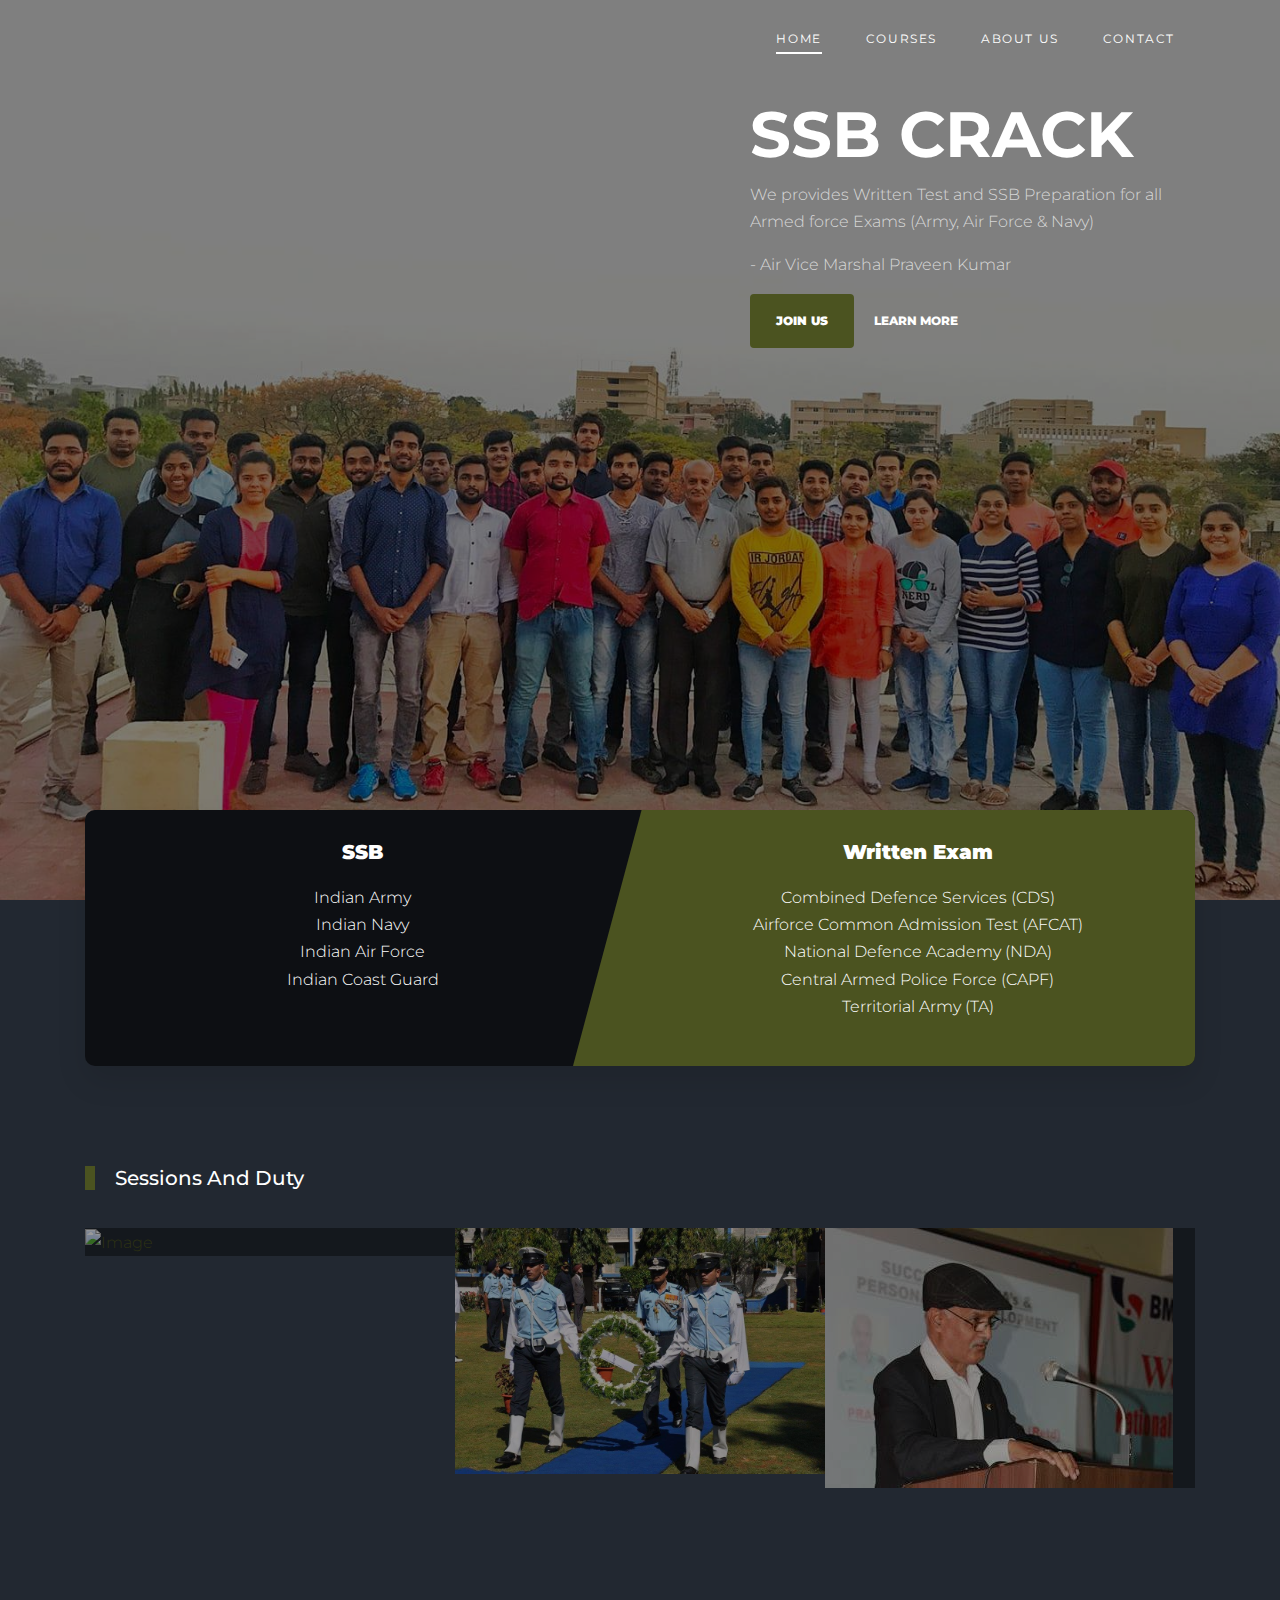
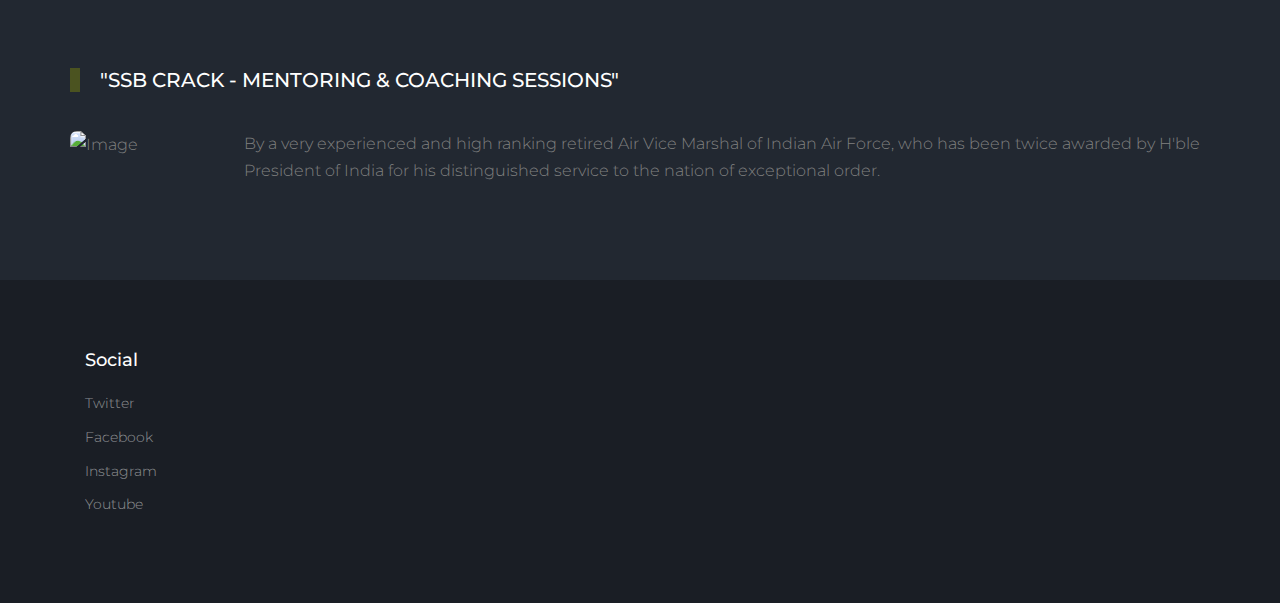
==== index.html @ dc9b51a3 "Initial Commit" ====
<!DOCTYPE html>
<html lang="en">

<head>
  <title>SSB Mantra</title>
  <meta charset="utf-8">
  <meta name="viewport" content="width=device-width, initial-scale=1, shrink-to-fit=no">


  <link href="https://fonts.googleapis.com/css2?family=Montserrat:wght@400;700&display=swap" rel="stylesheet">

  <link rel="stylesheet" href="fonts/icomoon/style.css">

  <link rel="stylesheet" href="css/bootstrap/bootstrap.css">
  <link rel="stylesheet" href="css/jquery-ui.css">
  <link rel="stylesheet" href="css/owl.carousel.min.css">
  <link rel="stylesheet" href="css/owl.theme.default.min.css">
  <link rel="stylesheet" href="css/owl.theme.default.min.css">

  <link rel="stylesheet" href="css/jquery.fancybox.min.css">

  <link rel="stylesheet" href="css/bootstrap-datepicker.css">

  <link rel="stylesheet" href="fonts/flaticon/font/flaticon.css">

  <link rel="stylesheet" href="css/aos.css">

  <link rel="stylesheet" href="css/style.css">



</head>

<body>

  <div class="site-wrap">

    <div class="site-mobile-menu site-navbar-target">
      <div class="site-mobile-menu-header">
        <div class="site-mobile-menu-close">
          <span class="icon-close2 js-menu-toggle"></span>
        </div>
      </div>
      <div class="site-mobile-menu-body"></div>
    </div>


    <header class="site-navbar py-4" role="banner">

      <div class="container">
        <div class="d-flex align-items-center">
          <div class="site-logo">
            <a href="index.html">
              <!-- <img src="images/logo.png" alt="Logo"> -->
            </a>
          </div>
          <div class="ml-auto">
            <nav class="site-navigation position-relative text-right" role="navigation">
              <ul class="site-menu main-menu js-clone-nav mr-auto d-none d-lg-block">
                <li class="active"><a href="index.html" class="nav-link">Home</a></li>
                
                <li><a href="courses.html" class="nav-link">Courses</a></li>
                <!-- <li><a href="facilities.html" class="nav-link">Facilties</a></li> -->
                <li><a href="about.html" class="nav-link">About Us</a></li>
                <li><a href="contact.html" class="nav-link">Contact</a></li>
              </ul>
            </nav>

            <a href="#" class="d-inline-block d-lg-none site-menu-toggle js-menu-toggle text-black float-right text-white"><span
                class="icon-menu h3 text-white"></span></a>
          </div>
        </div>
      </div>

    </header>

    <div class="hero overlay" style="background-image: url('images/bg_8.jpg');">
      <div class="container pt-5">
        <div class="row pt-5">
          <div class="col-lg-5 ml-auto">
            <h1 class="text-white">SSB CRACK</h1>
            <p>We provides Written Test and SSB Preparation for all Armed force Exams (Army, Air Force & Navy)</p>
            <p>- Air Vice Marshal Praveen Kumar</p>
            <!-- <div id="date-countdown"></div> -->
            <p>
              <a href="https://forms.gle/dEeyUmVusj7T8sc47" class="btn btn-primary py-3 px-4 mr-3" target="_blank">Join Us</a>
              <a href="#" class="more light">Learn More</a>
            </p>  
          </div>
        </div>
      </div>
    </div>

    
    
    <div class="container">
      

      <div class="row">
        <div class="col-lg-12">
          
          <div class="d-flex team-vs">
            <!-- <span class="score">4-1</span> -->
            <div class="team-1 w-100">
              <div class="team-details w-100 text-center">
                <!-- <img src="images/logo_1.png" alt="Image" class="img-fluid"> -->
                <h3> <span>SSB</span></h3>
                <ul class="list-unstyled">
                  <li>Indian Army</li>
                  <li>Indian Navy</li>
                  <li>Indian Air Force</li>
                  <li>Indian Coast Guard</li>
                </ul>
              </div>
            </div>
            <div class="team-2 w-100">
              <div class="team-details w-100 text-center">
                <!-- <img src="images/logo_2.png" alt="Image" class="img-fluid"> -->
                <h3>Written Exam <span></span></h3>
                <ul class="list-unstyled">
                  <li>Combined Defence Services (CDS)</li>
                  <li>Airforce Common Admission Test (AFCAT)</li>
                  <li>National Defence Academy (NDA)</li>
                  <li>Central Armed Police Force (CAPF)</li>
                  <li>Territorial Army (TA)</li>
                </ul>
              </div>
            </div>
          </div>
        </div>
      </div>
    </div>
  

    <div class="latest-news">
      <div class="container">
        <div class="row">
          <div class="col-12 title-section">
            <h2 class="heading">Sessions And Duty</h2>
          </div>
        </div>
        <div class="row no-gutters">
          <div class="col-md-4">
            <div class="post-entry">
              <a href="#">
                <img src="images/Img_1.jpg" alt="Image" class="img-fluid">
              </a>
              <div class="caption">
                <div class="caption-inner">
                  <!-- <h3 class="mb-3">Romolu to stay at Real Nadrid?</h3> -->
                  <div class="author d-flex align-items-center">
                    <!-- <div class="img mb-2 mr-3">
                      <img src="images/person_1.jpg" alt="">
                    </div> -->
                    <div class="text">
                      <!-- <h4>Acropolis Technical Campus</h4> -->
                      <!-- <span>May 19, 2020 &bullet; Sports</span> -->
                    </div>
                  </div>
                </div>
              </div> 
            </div>
          </div>
          <div class="col-md-4">
            <div class="post-entry">
              <a href="#">
                <img src="images/img_3.jpg" alt="Image" class="img-fluid">
              </a>
              <div class="caption">
                <div class="caption-inner">
                  <!-- <h3 class="mb-3">Kai Nets Double To Secure Comfortable Away Win</h3> -->
                  <div class="author d-flex align-items-center">
                    <!-- <div class="img mb-2 mr-3">
                      <img src="images/person_1.jpg" alt="">
                    </div> -->
                    <div class="text">
                      <!-- <h4>Mellissa Allison</h4> -->
                      <!-- <span>May 19, 2020 &bullet;s Sports</span> -->
                    </div>
                  </div>
                </div>
              </div> 
            </div>
          </div>
          <div class="col-md-4">
            <div class="post-entry">
              <a href="#">
                <img src="images/img_2.jpg" alt="Image" class="img-fluid">
              </a>
              <div class="caption">
                <div class="caption-inner">
                  <!-- <h3 class="mb-3">Dogba set for Juvendu return?</h3> -->
                  <div class="author d-flex align-items-center">
                    <!-- <div class="img mb-2 mr-3">
                      <img src="images/person_1.jpg" alt="">
                    </div> -->
                    <div class="text">
                      <!-- <h4>Mellissa Allison</h4> -->
                      <!-- <span>May 19, 2020 &bullet; Sports</span> -->
                    </div>
                  </div>
                </div>
              </div> 
            </div>
          </div>
        </div>

      </div>
    </div>
    
    <!-- <div class="site-section bg-dark">
      <div class="container">
        <div class="row">
          <div class="col-lg-6">
            <div class="widget-next-match">
              <div class="widget-title">
                <h3>Next Match</h3>
              </div>
              <div class="widget-body mb-3">
                <div class="widget-vs">
                  <div class="d-flex align-items-center justify-content-around justify-content-between w-100">
                    <div class="team-1 text-center">
                      <img src="images/logo_1.png" alt="Image">
                      <h3>Football League</h3>
                    </div>
                    <div>
                      <span class="vs"><span>VS</span></span>
                    </div>
                    <div class="team-2 text-center">
                      <img src="images/logo_2.png" alt="Image">
                      <h3>SSB</h3>
                    </div>
                  </div>
                </div>
              </div>

              <div class="text-center widget-vs-contents mb-4">
                <h4>World Cup League</h4>
                <p class="mb-5">
                  <span class="d-block">December 20th, 2020</span>
                  <span class="d-block">9:30 AM GMT+0</span>
                  <strong class="text-primary">New Euro Arena</strong>
                </p>

                <div id="date-countdown2" class="pb-1"></div>
              </div>
            </div>
          </div>
          <div class="col-lg-6">
            
            <div class="widget-next-match">
              <table class="table custom-table">
                <thead>
                  <tr>
                    <th>P</th>
                    <th>Team</th>
                    <th>W</th>
                    <th>D</th>
                    <th>L</th>
                    <th>PTS</th>
                  </tr>
                </thead>
                <tbody>
                  <tr>
                    <td>1</td>
                    <td><strong class="text-white">Football League</strong></td>
                    <td>22</td>
                    <td>3</td>
                    <td>2</td>
                    <td>140</td>
                  </tr>
                  <tr>
                    <td>2</td>
                    <td><strong class="text-white">SSB</strong></td>
                    <td>22</td>
                    <td>3</td>
                    <td>2</td>
                    <td>140</td>
                  </tr>
                  <tr>
                    <td>3</td>
                    <td><strong class="text-white">Juvendo</strong></td>
                    <td>22</td>
                    <td>3</td>
                    <td>2</td>
                    <td>140</td>
                  </tr>
                  <tr>
                    <td>4</td>
                    <td><strong class="text-white">French Football League</strong></td>
                    <td>22</td>
                    <td>3</td>
                    <td>2</td>
                    <td>140</td>
                  </tr>
                  <tr>
                    <td>5</td>
                    <td><strong class="text-white">Legia Abante</strong></td>
                    <td>22</td>
                    <td>3</td>
                    <td>2</td>
                    <td>140</td>
                  </tr>
                  <tr>
                    <td>6</td>
                    <td><strong class="text-white">Gliwice League</strong></td>
                    <td>22</td>
                    <td>3</td>
                    <td>2</td>
                    <td>140</td>
                  </tr>
                  <tr>
                    <td>7</td>
                    <td><strong class="text-white">Cornika</strong></td>
                    <td>22</td>
                    <td>3</td>
                    <td>2</td>
                    <td>140</td>
                  </tr>
                  <tr>
                    <td>8</td>
                    <td><strong class="text-white">Gravity Smash</strong></td>
                    <td>22</td>
                    <td>3</td>
                    <td>2</td>
                    <td>140</td>
                  </tr>
                </tbody>
              </table>
            </div>

          </div>
        </div>
      </div>
    </div>  -->

    <!-- <div class="site-section">
      <div class="container">
        <div class="row">
          <div class="col-6 title-section">
            <h2 class="heading">Videos</h2>
          </div>
          <div class="col-6 text-right">
            <div class="custom-nav">
            <a href="#" class="js-custom-prev-v2"><span class="icon-keyboard_arrow_left"></span></a>
            <span></span>
            <a href="#" class="js-custom-next-v2"><span class="icon-keyboard_arrow_right"></span></a>
            </div>
          </div>
        </div>


        <div class="owl-4-slider owl-carousel">
          <div class="item">
            <div class="video-media">
              <img src="images/Img_1.jpg" alt="Image" class="img-fluid">
              <a href="https://vimeo.com/139714818" class="d-flex play-button align-items-center" data-fancybox>
                <span class="icon mr-3">
                  <span class="icon-play"></span>
                </span>
                <div class="caption">
                  <h3 class="m-0">Dogba set for Juvendu return?</h3>
                </div>
              </a>
            </div>
          </div>
          <div class="item">
            <div class="video-media">
              <img src="images/img_2.jpg" alt="Image" class="img-fluid">
              <a href="https://vimeo.com/139714818" class="d-flex play-button align-items-center" data-fancybox>
                <span class="icon mr-3">
                  <span class="icon-play"></span>
                </span>
                <div class="caption">
                  <h3 class="m-0">Kai Nets Double To Secure Comfortable Away Win</h3>
                </div>
              </a>
            </div>
          </div>
          <div class="item">
            <div class="video-media">
              <img src="images/img_3.jpg" alt="Image" class="img-fluid">
              <a href="https://vimeo.com/139714818" class="d-flex play-button align-items-center" data-fancybox>
                <span class="icon mr-3">
                  <span class="icon-play"></span>
                </span>
                <div class="caption">
                  <h3 class="m-0">Romolu to stay at Real Nadrid?</h3>
                </div>
              </a>
            </div>
          </div>

          <div class="item">
            <div class="video-media">
              <img src="images/Img_1.jpg" alt="Image" class="img-fluid">
              <a href="https://vimeo.com/139714818" class="d-flex play-button align-items-center" data-fancybox>
                <span class="icon mr-3">
                  <span class="icon-play"></span>
                </span>
                <div class="caption">
                  <h3 class="m-0">Dogba set for Juvendu return?</h3>
                </div>
              </a>
            </div>
          </div>
          <div class="item">
            <div class="video-media">
              <img src="images/img_2.jpg" alt="Image" class="img-fluid">
              <a href="https://vimeo.com/139714818" class="d-flex play-button align-items-center" data-fancybox>
                <span class="icon mr-3">
                  <span class="icon-play"></span>
                </span>
                <div class="caption">
                  <h3 class="m-0">Kai Nets Double To Secure Comfortable Away Win</h3>
                </div>
              </a>
            </div>
          </div>
          <div class="item">
            <div class="video-media">
              <img src="images/img_3.jpg" alt="Image" class="img-fluid">
              <a href="https://vimeo.com/139714818" class="d-flex play-button align-items-center" data-fancybox>
                <span class="icon mr-3">
                  <span class="icon-play"></span>
                </span>
                <div class="caption">
                  <h3 class="m-0">Romolu to stay at Real Nadrid?</h3>
                </div>
              </a>
            </div>
          </div>

        </div>

      </div>
    </div> -->

    <div class="container site-section">
      <div class="row">
        <div class="col-12 title-section">
          <h2 class="heading">"SSB CRACK - MENTORING & COACHING SESSIONS"</h2>
        </div>
      </div>
      <div class="row">
        <div class="col-lg-12">
          <div class="custom-media d-flex">
            <div class="img mr-4">
              <img src="images/Img_1.jpg" alt="Image" class="img-fluid">
            </div>
            <div class="text">
              <!-- <span class="meta">May 20, 2020</span> -->
              <!-- <h3 class="mb-4"><a href="#"></a></h3> -->
              <p>By a very experienced and high ranking retired Air Vice Marshal of Indian Air Force, who has been twice awarded by H'ble President of India for his distinguished service to the nation of exceptional order.</p>
              <!-- <p><a href="#">Read more</a></p> -->
            </div>
          </div>
        </div>
        <!-- <div class="col-lg-6">
          <div class="custom-media d-flex">
            <div class="img mr-4">
              <img src="images/img_3.jpg" alt="Image" class="img-fluid">
            </div>
            <div class="text">
              <span class="meta">May 20, 2020</span>
              <h3 class="mb-4"><a href="#">Romolu to stay at Real Nadrid?</a></h3>
              <p>Lorem ipsum dolor sit amet, consectetur adipisicing elit. Possimus deserunt saepe tempora dolorem.</p>
              <p><a href="#">Read more</a></p>
            </div>
          </div>
        </div> -->
      </div>
    </div>



    <footer class="footer-section">
      <div class="container">
        <div class="row">
          <!-- <div class="col-lg-3">
            <div class="widget mb-3">
              <h3>News</h3>
              <ul class="list-unstyled links">
                <li><a href="#">All</a></li>
                <li><a href="#">Club News</a></li>
                <li><a href="#">Media Center</a></li>
                <li><a href="#">Video</a></li>
                <li><a href="#">RSS</a></li>
              </ul>
            </div>
          </div>
          <div class="col-lg-3">
            <div class="widget mb-3">
              <h3>Tickets</h3>
              <ul class="list-unstyled links">
                <li><a href="#">Online Ticket</a></li>
                <li><a href="#">Payment and Prices</a></li>
                <li><a href="#">Contact &amp; Booking</a></li>
                <li><a href="#">Tickets</a></li>
                <li><a href="#">Coupon</a></li>
              </ul>
            </div>
          </div> -->
          <!-- <div class="col-lg-6">
            <div class="widget mb-3">
              <h3>Courses</h3>
              <ul class="list-unstyled links">
                <li><a href="#">Standings</a></li>
                <li><a href="#">World Cup</a></li>
                <li><a href="#">La Lega</a></li>
                <li><a href="#">Hyper Cup</a></li>
                <li><a href="#">World League</a></li>
              </ul>
            </div>
          </div> -->

          <div class="col-lg-6">
            <div class="widget mb-3">
              <h3>Social</h3>
              <ul class="list-unstyled links">
                <li><a href="#">Twitter</a></li>
                <li><a href="https://www.facebook.com/profile.php?id=100007661263158" target='_blank'>Facebook</a></li>
                <li><a href="https://www.instagram.com/ssbcrack_pk/" target='_blank'>Instagram</a></li>
                <li><a href="#">Youtube</a></li>
              </ul>
            </div>
          </div>

        </div>

        <div class="row text-center">
          <!-- <div class="col-md-12">
            <div class=" pt-5">
              <p>
                Link back to Colorlib can't be removed. Template is licensed under CC BY 3.0.
                Copyright &copy;
                <script>
                  document.write(new Date().getFullYear());
                </script> All rights reserved | This template is made with <i class="icon-heart"
                  aria-hidden="true"></i> by <a href="https://colorlib.com" target="_blank">Colorlib</a>
                Link back to Colorlib can't be removed. Template is licensed under CC BY 3.0.
              </p>
            </div>
          </div> -->

        </div>
      </div>
    </footer>



  </div>
  <!-- .site-wrap -->

  <script src="js/jquery-3.3.1.min.js"></script>
  <script src="js/jquery-migrate-3.0.1.min.js"></script>
  <script src="js/jquery-ui.js"></script>
  <script src="js/popper.min.js"></script>
  <script src="js/bootstrap.min.js"></script>
  <script src="js/owl.carousel.min.js"></script>
  <script src="js/jquery.stellar.min.js"></script>
  <script src="js/jquery.countdown.min.js"></script>
  <script src="js/bootstrap-datepicker.min.js"></script>
  <script src="js/jquery.easing.1.3.js"></script>
  <script src="js/aos.js"></script>
  <script src="js/jquery.fancybox.min.js"></script>
  <script src="js/jquery.sticky.js"></script>
  <script src="js/jquery.mb.YTPlayer.min.js"></script>


  <script src="js/main.js"></script>

</body>

</html>
---- fonts/icomoon/style.css ----
@font-face {
  font-family: 'icomoon';
  src:  url('fonts/icomoon.eot?10si43');
  src:  url('fonts/icomoon.eot?10si43#iefix') format('embedded-opentype'),
    url('fonts/icomoon.ttf?10si43') format('truetype'),
    url('fonts/icomoon.woff?10si43') format('woff'),
    url('fonts/icomoon.svg?10si43#icomoon') format('svg');
  font-weight: normal;
  font-style: normal;
}

[class^="icon-"], [class*=" icon-"] {
  /* use !important to prevent issues with browser extensions that change fonts */
  font-family: 'icomoon' !important;
  speak: none;
  font-style: normal;
  font-weight: normal;
  font-variant: normal;
  text-transform: none;
  line-height: 1;

  /* Better Font Rendering =========== */
  -webkit-font-smoothing: antialiased;
  -moz-osx-font-smoothing: grayscale;
}

.icon-asterisk:before {
  content: "\f069";
}
.icon-plus:before {
  content: "\f067";
}
.icon-question:before {
  content: "\f128";
}
.icon-minus:before {
  content: "\f068";
}
.icon-glass:before {
  content: "\f000";
}
.icon-music:before {
  content: "\f001";
}
.icon-search:before {
  content: "\f002";
}
.icon-envelope-o:before {
  content: "\f003";
}
.icon-heart:before {
  content: "\f004";
}
.icon-star:before {
  content: "\f005";
}
.icon-star-o:before {
  content: "\f006";
}
.icon-user:before {
  content: "\f007";
}
.icon-film:before {
  content: "\f008";
}
.icon-th-large:before {
  content: "\f009";
}
.icon-th:before {
  content: "\f00a";
}
.icon-th-list:before {
  content: "\f00b";
}
.icon-check:before {
  content: "\f00c";
}
.icon-close:before {
  content: "\f00d";
}
.icon-remove:before {
  content: "\f00d";
}
.icon-times:before {
  content: "\f00d";
}
.icon-search-plus:before {
  content: "\f00e";
}
.icon-search-minus:before {
  content: "\f010";
}
.icon-power-off:before {
  content: "\f011";
}
.icon-signal:before {
  content: "\f012";
}
.icon-cog:before {
  content: "\f013";
}
.icon-gear:before {
  content: "\f013";
}
.icon-trash-o:before {
  content: "\f014";
}
.icon-home:before {
  content: "\f015";
}
.icon-file-o:before {
  content: "\f016";
}
.icon-clock-o:before {
  content: "\f017";
}
.icon-road:before {
  content: "\f018";
}
.icon-download:before {
  content: "\f019";
}
.icon-arrow-circle-o-down:before {
  content: "\f01a";
}
.icon-arrow-circle-o-up:before {
  content: "\f01b";
}
.icon-inbox:before {
  content: "\f01c";
}
.icon-play-circle-o:before {
  content: "\f01d";
}
.icon-repeat:before {
  content: "\f01e";
}
.icon-rotate-right:before {
  content: "\f01e";
}
.icon-refresh:before {
  content: "\f021";
}
.icon-list-alt:before {
  content: "\f022";
}
.icon-lock:before {
  content: "\f023";
}
.icon-flag:before {
  content: "\f024";
}
.icon-headphones:before {
  content: "\f025";
}
.icon-volume-off:before {
  content: "\f026";
}
.icon-volume-down:before {
  content: "\f027";
}
.icon-volume-up:before {
  content: "\f028";
}
.icon-qrcode:before {
  content: "\f029";
}
.icon-barcode:before {
  content: "\f02a";
}
.icon-tag:before {
  content: "\f02b";
}
.icon-tags:before {
  content: "\f02c";
}
.icon-book:before {
  content: "\f02d";
}
.icon-bookmark:before {
  content: "\f02e";
}
.icon-print:before {
  content: "\f02f";
}
.icon-camera:before {
  content: "\f030";
}
.icon-font:before {
  content: "\f031";
}
.icon-bold:before {
  content: "\f032";
}
.icon-italic:before {
  content: "\f033";
}
.icon-text-height:before {
  content: "\f034";
}
.icon-text-width:before {
  content: "\f035";
}
.icon-align-left:before {
  content: "\f036";
}
.icon-align-center:before {
  content: "\f037";
}
.icon-align-right:before {
  content: "\f038";
}
.icon-align-justify:before {
  content: "\f039";
}
.icon-list:before {
  content: "\f03a";
}
.icon-dedent:before {
  content: "\f03b";
}
.icon-outdent:before {
  content: "\f03b";
}
.icon-indent:before {
  content: "\f03c";
}
.icon-video-camera:before {
  content: "\f03d";
}
.icon-image:before {
  content: "\f03e";
}
.icon-photo:before {
  content: "\f03e";
}
.icon-picture-o:before {
  content: "\f03e";
}
.icon-pencil:before {
  content: "\f040";
}
.icon-map-marker:before {
  content: "\f041";
}
.icon-adjust:before {
  content: "\f042";
}
.icon-tint:before {
  content: "\f043";
}
.icon-edit:before {
  content: "\f044";
}
.icon-pencil-square-o:before {
  content: "\f044";
}
.icon-share-square-o:before {
  content: "\f045";
}
.icon-check-square-o:before {
  content: "\f046";
}
.icon-arrows:before {
  content: "\f047";
}
.icon-step-backward:before {
  content: "\f048";
}
.icon-fast-backward:before {
  content: "\f049";
}
.icon-backward:before {
  content: "\f04a";
}
.icon-play:before {
  content: "\f04b";
}
.icon-pause:before {
  content: "\f04c";
}
.icon-stop:before {
  content: "\f04d";
}
.icon-forward:before {
  content: "\f04e";
}
.icon-fast-forward:before {
  content: "\f050";
}
.icon-step-forward:before {
  content: "\f051";
}
.icon-eject:before {
  content: "\f052";
}
.icon-chevron-left:before {
  content: "\f053";
}
.icon-chevron-right:before {
  content: "\f054";
}
.icon-plus-circle:before {
  content: "\f055";
}
.icon-minus-circle:before {
  content: "\f056";
}
.icon-times-circle:before {
  content: "\f057";
}
.icon-check-circle:before {
  content: "\f058";
}
.icon-question-circle:before {
  content: "\f059";
}
.icon-info-circle:before {
  content: "\f05a";
}
.icon-crosshairs:before {
  content: "\f05b";
}
.icon-times-circle-o:before {
  content: "\f05c";
}
.icon-check-circle-o:before {
  content: "\f05d";
}
.icon-ban:before {
  content: "\f05e";
}
.icon-arrow-left:before {
  content: "\f060";
}
.icon-arrow-right:before {
  content: "\f061";
}
.icon-arrow-up:before {
  content: "\f062";
}
.icon-arrow-down:before {
  content: "\f063";
}
.icon-mail-forward:before {
  content: "\f064";
}
.icon-share:before {
  content: "\f064";
}
.icon-expand:before {
  content: "\f065";
}
.icon-compress:before {
  content: "\f066";
}
.icon-exclamation-circle:before {
  content: "\f06a";
}
.icon-gift:before {
  content: "\f06b";
}
.icon-leaf:before {
  content: "\f06c";
}
.icon-fire:before {
  content: "\f06d";
}
.icon-eye:before {
  content: "\f06e";
}
.icon-eye-slash:before {
  content: "\f070";
}
.icon-exclamation-triangle:before {
  content: "\f071";
}
.icon-warning:before {
  content: "\f071";
}
.icon-plane:before {
  content: "\f072";
}
.icon-calendar:before {
  content: "\f073";
}
.icon-random:before {
  content: "\f074";
}
.icon-comment:before {
  content: "\f075";
}
.icon-magnet:before {
  content: "\f076";
}
.icon-chevron-up:before {
  content: "\f077";
}
.icon-chevron-down:before {
  content: "\f078";
}
.icon-retweet:before {
  content: "\f079";
}
.icon-shopping-cart:before {
  content: "\f07a";
}
.icon-folder:before {
  content: "\f07b";
}
.icon-folder-open:before {
  content: "\f07c";
}
.icon-arrows-v:before {
  content: "\f07d";
}
.icon-arrows-h:before {
  content: "\f07e";
}
.icon-bar-chart:before {
  content: "\f080";
}
.icon-bar-chart-o:before {
  content: "\f080";
}
.icon-twitter-square:before {
  content: "\f081";
}
.icon-facebook-square:before {
  content: "\f082";
}
.icon-camera-retro:before {
  content: "\f083";
}
.icon-key:before {
  content: "\f084";
}
.icon-cogs:before {
  content: "\f085";
}
.icon-gears:before {
  content: "\f085";
}
.icon-comments:before {
  content: "\f086";
}
.icon-thumbs-o-up:before {
  content: "\f087";
}
.icon-thumbs-o-down:before {
  content: "\f088";
}
.icon-star-half:before {
  content: "\f089";
}
.icon-heart-o:before {
  content: "\f08a";
}
.icon-sign-out:before {
  content: "\f08b";
}
.icon-linkedin-square:before {
  content: "\f08c";
}
.icon-thumb-tack:before {
  content: "\f08d";
}
.icon-external-link:before {
  content: "\f08e";
}
.icon-sign-in:before {
  content: "\f090";
}
.icon-trophy:before {
  content: "\f091";
}
.icon-github-square:before {
  content: "\f092";
}
.icon-upload:before {
  content: "\f093";
}
.icon-lemon-o:before {
  content: "\f094";
}
.icon-phone:before {
  content: "\f095";
}
.icon-square-o:before {
  content: "\f096";
}
.icon-bookmark-o:before {
  content: "\f097";
}
.icon-phone-square:before {
  content: "\f098";
}
.icon-twitter:before {
  content: "\f099";
}
.icon-facebook:before {
  content: "\f09a";
}
.icon-facebook-f:before {
  content: "\f09a";
}
.icon-github:before {
  content: "\f09b";
}
.icon-unlock:before {
  content: "\f09c";
}
.icon-credit-card:before {
  content: "\f09d";
}
.icon-feed:before {
  content: "\f09e";
}
.icon-rss:before {
  content: "\f09e";
}
.icon-hdd-o:before {
  content: "\f0a0";
}
.icon-bullhorn:before {
  content: "\f0a1";
}
.icon-bell-o:before {
  content: "\f0a2";
}
.icon-certificate:before {
  content: "\f0a3";
}
.icon-hand-o-right:before {
  content: "\f0a4";
}
.icon-hand-o-left:before {
  content: "\f0a5";
}
.icon-hand-o-up:before {
  content: "\f0a6";
}
.icon-hand-o-down:before {
  content: "\f0a7";
}
.icon-arrow-circle-left:before {
  content: "\f0a8";
}
.icon-arrow-circle-right:before {
  content: "\f0a9";
}
.icon-arrow-circle-up:before {
  content: "\f0aa";
}
.icon-arrow-circle-down:before {
  content: "\f0ab";
}
.icon-globe:before {
  content: "\f0ac";
}
.icon-wrench:before {
  content: "\f0ad";
}
.icon-tasks:before {
  content: "\f0ae";
}
.icon-filter:before {
  content: "\f0b0";
}
.icon-briefcase:before {
  content: "\f0b1";
}
.icon-arrows-alt:before {
  content: "\f0b2";
}
.icon-group:before {
  content: "\f0c0";
}
.icon-users:before {
  content: "\f0c0";
}
.icon-chain:before {
  content: "\f0c1";
}
.icon-link:before {
  content: "\f0c1";
}
.icon-cloud:before {
  content: "\f0c2";
}
.icon-flask:before {
  content: "\f0c3";
}
.icon-cut:before {
  content: "\f0c4";
}
.icon-scissors:before {
  content: "\f0c4";
}
.icon-copy:before {
  content: "\f0c5";
}
.icon-files-o:before {
  content: "\f0c5";
}
.icon-paperclip:before {
  content: "\f0c6";
}
.icon-floppy-o:before {
  content: "\f0c7";
}
.icon-save:before {
  content: "\f0c7";
}
.icon-square:before {
  content: "\f0c8";
}
.icon-bars:before {
  content: "\f0c9";
}
.icon-navicon:before {
  content: "\f0c9";
}
.icon-reorder:before {
  content: "\f0c9";
}
.icon-list-ul:before {
  content: "\f0ca";
}
.icon-list-ol:before {
  content: "\f0cb";
}
.icon-strikethrough:before {
  content: "\f0cc";
}
.icon-underline:before {
  content: "\f0cd";
}
.icon-table:before {
  content: "\f0ce";
}
.icon-magic:before {
  content: "\f0d0";
}
.icon-truck:before {
  content: "\f0d1";
}
.icon-pinterest:before {
  content: "\f0d2";
}
.icon-pinterest-square:before {
  content: "\f0d3";
}
.icon-google-plus-square:before {
  content: "\f0d4";
}
.icon-google-plus:before {
  content: "\f0d5";
}
.icon-money:before {
  content: "\f0d6";
}
.icon-caret-down:before {
  content: "\f0d7";
}
.icon-caret-up:before {
  content: "\f0d8";
}
.icon-caret-left:before {
  content: "\f0d9";
}
.icon-caret-right:before {
  content: "\f0da";
}
.icon-columns:before {
  content: "\f0db";
}
.icon-sort:before {
  content: "\f0dc";
}
.icon-unsorted:before {
  content: "\f0dc";
}
.icon-sort-desc:before {
  content: "\f0dd";
}
.icon-sort-down:before {
  content: "\f0dd";
}
.icon-sort-asc:before {
  content: "\f0de";
}
.icon-sort-up:before {
  content: "\f0de";
}
.icon-envelope:before {
  content: "\f0e0";
}
.icon-linkedin:before {
  content: "\f0e1";
}
.icon-rotate-left:before {
  content: "\f0e2";
}
.icon-undo:before {
  content: "\f0e2";
}
.icon-gavel:before {
  content: "\f0e3";
}
.icon-legal:before {
  content: "\f0e3";
}
.icon-dashboard:before {
  content: "\f0e4";
}
.icon-tachometer:before {
  content: "\f0e4";
}
.icon-comment-o:before {
  content: "\f0e5";
}
.icon-comments-o:before {
  content: "\f0e6";
}
.icon-bolt:before {
  content: "\f0e7";
}
.icon-flash:before {
  content: "\f0e7";
}
.icon-sitemap:before {
  content: "\f0e8";
}
.icon-umbrella:before {
  content: "\f0e9";
}
.icon-clipboard:before {
  content: "\f0ea";
}
.icon-paste:before {
  content: "\f0ea";
}
.icon-lightbulb-o:before {
  content: "\f0eb";
}
.icon-exchange:before {
  content: "\f0ec";
}
.icon-cloud-download:before {
  content: "\f0ed";
}
.icon-cloud-upload:before {
  content: "\f0ee";
}
.icon-user-md:before {
  content: "\f0f0";
}
.icon-stethoscope:before {
  content: "\f0f1";
}
.icon-suitcase:before {
  content: "\f0f2";
}
.icon-bell:before {
  content: "\f0f3";
}
.icon-coffee:before {
  content: "\f0f4";
}
.icon-cutlery:before {
  content: "\f0f5";
}
.icon-file-text-o:before {
  content: "\f0f6";
}
.icon-building-o:before {
  content: "\f0f7";
}
.icon-hospital-o:before {
  content: "\f0f8";
}
.icon-ambulance:before {
  content: "\f0f9";
}
.icon-medkit:before {
  content: "\f0fa";
}
.icon-fighter-jet:before {
  content: "\f0fb";
}
.icon-beer:before {
  content: "\f0fc";
}
.icon-h-square:before {
  content: "\f0fd";
}
.icon-plus-square:before {
  content: "\f0fe";
}
.icon-angle-double-left:before {
  content: "\f100";
}
.icon-angle-double-right:before {
  content: "\f101";
}
.icon-angle-double-up:before {
  content: "\f102";
}
.icon-angle-double-down:before {
  content: "\f103";
}
.icon-angle-left:before {
  content: "\f104";
}
.icon-angle-right:before {
  content: "\f105";
}
.icon-angle-up:before {
  content: "\f106";
}
.icon-angle-down:before {
  content: "\f107";
}
.icon-desktop:before {
  content: "\f108";
}
.icon-laptop:before {
  content: "\f109";
}
.icon-tablet:before {
  content: "\f10a";
}
.icon-mobile:before {
  content: "\f10b";
}
.icon-mobile-phone:before {
  content: "\f10b";
}
.icon-circle-o:before {
  content: "\f10c";
}
.icon-quote-left:before {
  content: "\f10d";
}
.icon-quote-right:before {
  content: "\f10e";
}
.icon-spinner:before {
  content: "\f110";
}
.icon-circle:before {
  content: "\f111";
}
.icon-mail-reply:before {
  content: "\f112";
}
.icon-reply:before {
  content: "\f112";
}
.icon-github-alt:before {
  content: "\f113";
}
.icon-folder-o:before {
  content: "\f114";
}
.icon-folder-open-o:before {
  content: "\f115";
}
.icon-smile-o:before {
  content: "\f118";
}
.icon-frown-o:before {
  content: "\f119";
}
.icon-meh-o:before {
  content: "\f11a";
}
.icon-gamepad:before {
  content: "\f11b";
}
.icon-keyboard-o:before {
  content: "\f11c";
}
.icon-flag-o:before {
  content: "\f11d";
}
.icon-flag-checkered:before {
  content: "\f11e";
}
.icon-terminal:before {
  content: "\f120";
}
.icon-code:before {
  content: "\f121";
}
.icon-mail-reply-all:before {
  content: "\f122";
}
.icon-reply-all:before {
  content: "\f122";
}
.icon-star-half-empty:before {
  content: "\f123";
}
.icon-star-half-full:before {
  content: "\f123";
}
.icon-star-half-o:before {
  content: "\f123";
}
.icon-location-arrow:before {
  content: "\f124";
}
.icon-crop:before {
  content: "\f125";
}
.icon-code-fork:before {
  content: "\f126";
}
.icon-chain-broken:before {
  content: "\f127";
}
.icon-unlink:before {
  content: "\f127";
}
.icon-info:before {
  content: "\f129";
}
.icon-exclamation:before {
  content: "\f12a";
}
.icon-superscript:before {
  content: "\f12b";
}
.icon-subscript:before {
  content: "\f12c";
}
.icon-eraser:before {
  content: "\f12d";
}
.icon-puzzle-piece:before {
  content: "\f12e";
}
.icon-microphone:before {
  content: "\f130";
}
.icon-microphone-slash:before {
  content: "\f131";
}
.icon-shield:before {
  content: "\f132";
}
.icon-calendar-o:before {
  content: "\f133";
}
.icon-fire-extinguisher:before {
  content: "\f134";
}
.icon-rocket:before {
  content: "\f135";
}
.icon-maxcdn:before {
  content: "\f136";
}
.icon-chevron-circle-left:before {
  content: "\f137";
}
.icon-chevron-circle-right:before {
  content: "\f138";
}
.icon-chevron-circle-up:before {
  content: "\f139";
}
.icon-chevron-circle-down:before {
  content: "\f13a";
}
.icon-html5:before {
  content: "\f13b";
}
.icon-css3:before {
  content: "\f13c";
}
.icon-anchor:before {
  content: "\f13d";
}
.icon-unlock-alt:before {
  content: "\f13e";
}
.icon-bullseye:before {
  content: "\f140";
}
.icon-ellipsis-h:before {
  content: "\f141";
}
.icon-ellipsis-v:before {
  content: "\f142";
}
.icon-rss-square:before {
  content: "\f143";
}
.icon-play-circle:before {
  content: "\f144";
}
.icon-ticket:before {
  content: "\f145";
}
.icon-minus-square:before {
  content: "\f146";
}
.icon-minus-square-o:before {
  content: "\f147";
}
.icon-level-up:before {
  content: "\f148";
}
.icon-level-down:before {
  content: "\f149";
}
.icon-check-square:before {
  content: "\f14a";
}
.icon-pencil-square:before {
  content: "\f14b";
}
.icon-external-link-square:before {
  content: "\f14c";
}
.icon-share-square:before {
  content: "\f14d";
}
.icon-compass:before {
  content: "\f14e";
}
.icon-caret-square-o-down:before {
  content: "\f150";
}
.icon-toggle-down:before {
  content: "\f150";
}
.icon-caret-square-o-up:before {
  content: "\f151";
}
.icon-toggle-up:before {
  content: "\f151";
}
.icon-caret-square-o-right:before {
  content: "\f152";
}
.icon-toggle-right:before {
  content: "\f152";
}
.icon-eur:before {
  content: "\f153";
}
.icon-euro:before {
  content: "\f153";
}
.icon-gbp:before {
  content: "\f154";
}
.icon-dollar:before {
  content: "\f155";
}
.icon-usd:before {
  content: "\f155";
}
.icon-inr:before {
  content: "\f156";
}
.icon-rupee:before {
  content: "\f156";
}
.icon-cny:before {
  content: "\f157";
}
.icon-jpy:before {
  content: "\f157";
}
.icon-rmb:before {
  content: "\f157";
}
.icon-yen:before {
  content: "\f157";
}
.icon-rouble:before {
  content: "\f158";
}
.icon-rub:before {
  content: "\f158";
}
.icon-ruble:before {
  content: "\f158";
}
.icon-krw:before {
  content: "\f159";
}
.icon-won:before {
  content: "\f159";
}
.icon-bitcoin:before {
  content: "\f15a";
}
.icon-btc:before {
  content: "\f15a";
}
.icon-file:before {
  content: "\f15b";
}
.icon-file-text:before {
  content: "\f15c";
}
.icon-sort-alpha-asc:before {
  content: "\f15d";
}
.icon-sort-alpha-desc:before {
  content: "\f15e";
}
.icon-sort-amount-asc:before {
  content: "\f160";
}
.icon-sort-amount-desc:before {
  content: "\f161";
}
.icon-sort-numeric-asc:before {
  content: "\f162";
}
.icon-sort-numeric-desc:before {
  content: "\f163";
}
.icon-thumbs-up:before {
  content: "\f164";
}
.icon-thumbs-down:before {
  content: "\f165";
}
.icon-youtube-square:before {
  content: "\f166";
}
.icon-youtube:before {
  content: "\f167";
}
.icon-xing:before {
  content: "\f168";
}
.icon-xing-square:before {
  content: "\f169";
}
.icon-youtube-play:before {
  content: "\f16a";
}
.icon-dropbox:before {
  content: "\f16b";
}
.icon-stack-overflow:before {
  content: "\f16c";
}
.icon-instagram:before {
  content: "\f16d";
}
.icon-flickr:before {
  content: "\f16e";
}
.icon-adn:before {
  content: "\f170";
}
.icon-bitbucket:before {
  content: "\f171";
}
.icon-bitbucket-square:before {
  content: "\f172";
}
.icon-tumblr:before {
  content: "\f173";
}
.icon-tumblr-square:before {
  content: "\f174";
}
.icon-long-arrow-down:before {
  content: "\f175";
}
.icon-long-arrow-up:before {
  content: "\f176";
}
.icon-long-arrow-left:before {
  content: "\f177";
}
.icon-long-arrow-right:before {
  content: "\f178";
}
.icon-apple:before {
  content: "\f179";
}
.icon-windows:before {
  content: "\f17a";
}
.icon-android:before {
  content: "\f17b";
}
.icon-linux:before {
  content: "\f17c";
}
.icon-dribbble:before {
  content: "\f17d";
}
.icon-skype:before {
  content: "\f17e";
}
.icon-foursquare:before {
  content: "\f180";
}
.icon-trello:before {
  content: "\f181";
}
.icon-female:before {
  content: "\f182";
}
.icon-male:before {
  content: "\f183";
}
.icon-gittip:before {
  content: "\f184";
}
.icon-gratipay:before {
  content: "\f184";
}
.icon-sun-o:before {
  content: "\f185";
}
.icon-moon-o:before {
  content: "\f186";
}
.icon-archive:before {
  content: "\f187";
}
.icon-bug:before {
  content: "\f188";
}
.icon-vk:before {
  content: "\f189";
}
.icon-weibo:before {
  content: "\f18a";
}
.icon-renren:before {
  content: "\f18b";
}
.icon-pagelines:before {
  content: "\f18c";
}
.icon-stack-exchange:before {
  content: "\f18d";
}
.icon-arrow-circle-o-right:before {
  content: "\f18e";
}
.icon-arrow-circle-o-left:before {
  content: "\f190";
}
.icon-caret-square-o-left:before {
  content: "\f191";
}
.icon-toggle-left:before {
  content: "\f191";
}
.icon-dot-circle-o:before {
  content: "\f192";
}
.icon-wheelchair:before {
  content: "\f193";
}
.icon-vimeo-square:before {
  content: "\f194";
}
.icon-try:before {
  content: "\f195";
}
.icon-turkish-lira:before {
  content: "\f195";
}
.icon-plus-square-o:before {
  content: "\f196";
}
.icon-space-shuttle:before {
  content: "\f197";
}
.icon-slack:before {
  content: "\f198";
}
.icon-envelope-square:before {
  content: "\f199";
}
.icon-wordpress:before {
  content: "\f19a";
}
.icon-openid:before {
  content: "\f19b";
}
.icon-bank:before {
  content: "\f19c";
}
.icon-institution:before {
  content: "\f19c";
}
.icon-university:before {
  content: "\f19c";
}
.icon-graduation-cap:before {
  content: "\f19d";
}
.icon-mortar-board:before {
  content: "\f19d";
}
.icon-yahoo:before {
  content: "\f19e";
}
.icon-google:before {
  content: "\f1a0";
}
.icon-reddit:before {
  content: "\f1a1";
}
.icon-reddit-square:before {
  content: "\f1a2";
}
.icon-stumbleupon-circle:before {
  content: "\f1a3";
}
.icon-stumbleupon:before {
  content: "\f1a4";
}
.icon-delicious:before {
  content: "\f1a5";
}
.icon-digg:before {
  content: "\f1a6";
}
.icon-pied-piper-pp:before {
  content: "\f1a7";
}
.icon-pied-piper-alt:before {
  content: "\f1a8";
}
.icon-drupal:before {
  content: "\f1a9";
}
.icon-joomla:before {
  content: "\f1aa";
}
.icon-language:before {
  content: "\f1ab";
}
.icon-fax:before {
  content: "\f1ac";
}
.icon-building:before {
  content: "\f1ad";
}
.icon-child:before {
  content: "\f1ae";
}
.icon-paw:before {
  content: "\f1b0";
}
.icon-spoon:before {
  content: "\f1b1";
}
.icon-cube:before {
  content: "\f1b2";
}
.icon-cubes:before {
  content: "\f1b3";
}
.icon-behance:before {
  content: "\f1b4";
}
.icon-behance-square:before {
  content: "\f1b5";
}
.icon-steam:before {
  content: "\f1b6";
}
.icon-steam-square:before {
  content: "\f1b7";
}
.icon-recycle:before {
  content: "\f1b8";
}
.icon-automobile:before {
  content: "\f1b9";
}
.icon-car:before {
  content: "\f1b9";
}
.icon-cab:before {
  content: "\f1ba";
}
.icon-taxi:before {
  content: "\f1ba";
}
.icon-tree:before {
  content: "\f1bb";
}
.icon-spotify:before {
  content: "\f1bc";
}
.icon-deviantart:before {
  content: "\f1bd";
}
.icon-soundcloud:before {
  content: "\f1be";
}
.icon-database:before {
  content: "\f1c0";
}
.icon-file-pdf-o:before {
  content: "\f1c1";
}
.icon-file-word-o:before {
  content: "\f1c2";
}
.icon-file-excel-o:before {
  content: "\f1c3";
}
.icon-file-powerpoint-o:before {
  content: "\f1c4";
}
.icon-file-image-o:before {
  content: "\f1c5";
}
.icon-file-photo-o:before {
  content: "\f1c5";
}
.icon-file-picture-o:before {
  content: "\f1c5";
}
.icon-file-archive-o:before {
  content: "\f1c6";
}
.icon-file-zip-o:before {
  content: "\f1c6";
}
.icon-file-audio-o:before {
  content: "\f1c7";
}
.icon-file-sound-o:before {
  content: "\f1c7";
}
.icon-file-movie-o:before {
  content: "\f1c8";
}
.icon-file-video-o:before {
  content: "\f1c8";
}
.icon-file-code-o:before {
  content: "\f1c9";
}
.icon-vine:before {
  content: "\f1ca";
}
.icon-codepen:before {
  content: "\f1cb";
}
.icon-jsfiddle:before {
  content: "\f1cc";
}
.icon-life-bouy:before {
  content: "\f1cd";
}
.icon-life-buoy:before {
  content: "\f1cd";
}
.icon-life-ring:before {
  content: "\f1cd";
}
.icon-life-saver:before {
  content: "\f1cd";
}
.icon-support:before {
  content: "\f1cd";
}
.icon-circle-o-notch:before {
  content: "\f1ce";
}
.icon-ra:before {
  content: "\f1d0";
}
.icon-rebel:before {
  content: "\f1d0";
}
.icon-resistance:before {
  content: "\f1d0";
}
.icon-empire:before {
  content: "\f1d1";
}
.icon-ge:before {
  content: "\f1d1";
}
.icon-git-square:before {
  content: "\f1d2";
}
.icon-git:before {
  content: "\f1d3";
}
.icon-hacker-news:before {
  content: "\f1d4";
}
.icon-y-combinator-square:before {
  content: "\f1d4";
}
.icon-yc-square:before {
  content: "\f1d4";
}
.icon-tencent-weibo:before {
  content: "\f1d5";
}
.icon-qq:before {
  content: "\f1d6";
}
.icon-wechat:before {
  content: "\f1d7";
}
.icon-weixin:before {
  content: "\f1d7";
}
.icon-paper-plane:before {
  content: "\f1d8";
}
.icon-send:before {
  content: "\f1d8";
}
.icon-paper-plane-o:before {
  content: "\f1d9";
}
.icon-send-o:before {
  content: "\f1d9";
}
.icon-history:before {
  content: "\f1da";
}
.icon-circle-thin:before {
  content: "\f1db";
}
.icon-header:before {
  content: "\f1dc";
}
.icon-paragraph:before {
  content: "\f1dd";
}
.icon-sliders:before {
  content: "\f1de";
}
.icon-share-alt:before {
  content: "\f1e0";
}
.icon-share-alt-square:before {
  content: "\f1e1";
}
.icon-bomb:before {
  content: "\f1e2";
}
.icon-futbol-o:before {
  content: "\f1e3";
}
.icon-soccer-ball-o:before {
  content: "\f1e3";
}
.icon-tty:before {
  content: "\f1e4";
}
.icon-binoculars:before {
  content: "\f1e5";
}
.icon-plug:before {
  content: "\f1e6";
}
.icon-slideshare:before {
  content: "\f1e7";
}
.icon-twitch:before {
  content: "\f1e8";
}
.icon-yelp:before {
  content: "\f1e9";
}
.icon-newspaper-o:before {
  content: "\f1ea";
}
.icon-wifi:before {
  content: "\f1eb";
}
.icon-calculator:before {
  content: "\f1ec";
}
.icon-paypal:before {
  content: "\f1ed";
}
.icon-google-wallet:before {
  content: "\f1ee";
}
.icon-cc-visa:before {
  content: "\f1f0";
}
.icon-cc-mastercard:before {
  content: "\f1f1";
}
.icon-cc-discover:before {
  content: "\f1f2";
}
.icon-cc-amex:before {
  content: "\f1f3";
}
.icon-cc-paypal:before {
  content: "\f1f4";
}
.icon-cc-stripe:before {
  content: "\f1f5";
}
.icon-bell-slash:before {
  content: "\f1f6";
}
.icon-bell-slash-o:before {
  content: "\f1f7";
}
.icon-trash:before {
  content: "\f1f8";
}
.icon-copyright:before {
  content: "\f1f9";
}
.icon-at:before {
  content: "\f1fa";
}
.icon-eyedropper:before {
  content: "\f1fb";
}
.icon-paint-brush:before {
  content: "\f1fc";
}
.icon-birthday-cake:before {
  content: "\f1fd";
}
.icon-area-chart:before {
  content: "\f1fe";
}
.icon-pie-chart:before {
  content: "\f200";
}
.icon-line-chart:before {
  content: "\f201";
}
.icon-lastfm:before {
  content: "\f202";
}
.icon-lastfm-square:before {
  content: "\f203";
}
.icon-toggle-off:before {
  content: "\f204";
}
.icon-toggle-on:before {
  content: "\f205";
}
.icon-bicycle:before {
  content: "\f206";
}
.icon-bus:before {
  content: "\f207";
}
.icon-ioxhost:before {
  content: "\f208";
}
.icon-angellist:before {
  content: "\f209";
}
.icon-cc:before {
  content: "\f20a";
}
.icon-ils:before {
  content: "\f20b";
}
.icon-shekel:before {
  content: "\f20b";
}
.icon-sheqel:before {
  content: "\f20b";
}
.icon-meanpath:before {
  content: "\f20c";
}
.icon-buysellads:before {
  content: "\f20d";
}
.icon-connectdevelop:before {
  content: "\f20e";
}
.icon-dashcube:before {
  content: "\f210";
}
.icon-forumbee:before {
  content: "\f211";
}
.icon-leanpub:before {
  content: "\f212";
}
.icon-sellsy:before {
  content: "\f213";
}
.icon-shirtsinbulk:before {
  content: "\f214";
}
.icon-simplybuilt:before {
  content: "\f215";
}
.icon-skyatlas:before {
  content: "\f216";
}
.icon-cart-plus:before {
  content: "\f217";
}
.icon-cart-arrow-down:before {
  content: "\f218";
}
.icon-diamond:before {
  content: "\f219";
}
.icon-ship:before {
  content: "\f21a";
}
.icon-user-secret:before {
  content: "\f21b";
}
.icon-motorcycle:before {
  content: "\f21c";
}
.icon-street-view:before {
  content: "\f21d";
}
.icon-heartbeat:before {
  content: "\f21e";
}
.icon-venus:before {
  content: "\f221";
}
.icon-mars:before {
  content: "\f222";
}
.icon-mercury:before {
  content: "\f223";
}
.icon-intersex:before {
  content: "\f224";
}
.icon-transgender:before {
  content: "\f224";
}
.icon-transgender-alt:before {
  content: "\f225";
}
.icon-venus-double:before {
  content: "\f226";
}
.icon-mars-double:before {
  content: "\f227";
}
.icon-venus-mars:before {
  content: "\f228";
}
.icon-mars-stroke:before {
  content: "\f229";
}
.icon-mars-stroke-v:before {
  content: "\f22a";
}
.icon-mars-stroke-h:before {
  content: "\f22b";
}
.icon-neuter:before {
  content: "\f22c";
}
.icon-genderless:before {
  content: "\f22d";
}
.icon-facebook-official:before {
  content: "\f230";
}
.icon-pinterest-p:before {
  content: "\f231";
}
.icon-whatsapp:before {
  content: "\f232";
}
.icon-server:before {
  content: "\f233";
}
.icon-user-plus:before {
  content: "\f234";
}
.icon-user-times:before {
  content: "\f235";
}
.icon-bed:before {
  content: "\f236";
}
.icon-hotel:before {
  content: "\f236";
}
.icon-viacoin:before {
  content: "\f237";
}
.icon-train:before {
  content: "\f238";
}
.icon-subway:before {
  content: "\f239";
}
.icon-medium:before {
  content: "\f23a";
}
.icon-y-combinator:before {
  content: "\f23b";
}
.icon-yc:before {
  content: "\f23b";
}
.icon-optin-monster:before {
  content: "\f23c";
}
.icon-opencart:before {
  content: "\f23d";
}
.icon-expeditedssl:before {
  content: "\f23e";
}
.icon-battery:before {
  content: "\f240";
}
.icon-battery-4:before {
  content: "\f240";
}
.icon-battery-full:before {
  content: "\f240";
}
.icon-battery-3:before {
  content: "\f241";
}
.icon-battery-three-quarters:before {
  content: "\f241";
}
.icon-battery-2:before {
  content: "\f242";
}
.icon-battery-half:before {
  content: "\f242";
}
.icon-battery-1:before {
  content: "\f243";
}
.icon-battery-quarter:before {
  content: "\f243";
}
.icon-battery-0:before {
  content: "\f244";
}
.icon-battery-empty:before {
  content: "\f244";
}
.icon-mouse-pointer:before {
  content: "\f245";
}
.icon-i-cursor:before {
  content: "\f246";
}
.icon-object-group:before {
  content: "\f247";
}
.icon-object-ungroup:before {
  content: "\f248";
}
.icon-sticky-note:before {
  content: "\f249";
}
.icon-sticky-note-o:before {
  content: "\f24a";
}
.icon-cc-jcb:before {
  content: "\f24b";
}
.icon-cc-diners-club:before {
  content: "\f24c";
}
.icon-clone:before {
  content: "\f24d";
}
.icon-balance-scale:before {
  content: "\f24e";
}
.icon-hourglass-o:before {
  content: "\f250";
}
.icon-hourglass-1:before {
  content: "\f251";
}
.icon-hourglass-start:before {
  content: "\f251";
}
.icon-hourglass-2:before {
  content: "\f252";
}
.icon-hourglass-half:before {
  content: "\f252";
}
.icon-hourglass-3:before {
  content: "\f253";
}
.icon-hourglass-end:before {
  content: "\f253";
}
.icon-hourglass:before {
  content: "\f254";
}
.icon-hand-grab-o:before {
  content: "\f255";
}
.icon-hand-rock-o:before {
  content: "\f255";
}
.icon-hand-paper-o:before {
  content: "\f256";
}
.icon-hand-stop-o:before {
  content: "\f256";
}
.icon-hand-scissors-o:before {
  content: "\f257";
}
.icon-hand-lizard-o:before {
  content: "\f258";
}
.icon-hand-spock-o:before {
  content: "\f259";
}
.icon-hand-pointer-o:before {
  content: "\f25a";
}
.icon-hand-peace-o:before {
  content: "\f25b";
}
.icon-trademark:before {
  content: "\f25c";
}
.icon-registered:before {
  content: "\f25d";
}
.icon-creative-commons:before {
  content: "\f25e";
}
.icon-gg:before {
  content: "\f260";
}
.icon-gg-circle:before {
  content: "\f261";
}
.icon-tripadvisor:before {
  content: "\f262";
}
.icon-odnoklassniki:before {
  content: "\f263";
}
.icon-odnoklassniki-square:before {
  content: "\f264";
}
.icon-get-pocket:before {
  content: "\f265";
}
.icon-wikipedia-w:before {
  content: "\f266";
}
.icon-safari:before {
  content: "\f267";
}
.icon-chrome:before {
  content: "\f268";
}
.icon-firefox:before {
  content: "\f269";
}
.icon-opera:before {
  content: "\f26a";
}
.icon-internet-explorer:before {
  content: "\f26b";
}
.icon-television:before {
  content: "\f26c";
}
.icon-tv:before {
  content: "\f26c";
}
.icon-contao:before {
  content: "\f26d";
}
.icon-500px:before {
  content: "\f26e";
}
.icon-amazon:before {
  content: "\f270";
}
.icon-calendar-plus-o:before {
  content: "\f271";
}
.icon-calendar-minus-o:before {
  content: "\f272";
}
.icon-calendar-times-o:before {
  content: "\f273";
}
.icon-calendar-check-o:before {
  content: "\f274";
}
.icon-industry:before {
  content: "\f275";
}
.icon-map-pin:before {
  content: "\f276";
}
.icon-map-signs:before {
  content: "\f277";
}
.icon-map-o:before {
  content: "\f278";
}
.icon-map:before {
  content: "\f279";
}
.icon-commenting:before {
  content: "\f27a";
}
.icon-commenting-o:before {
  content: "\f27b";
}
.icon-houzz:before {
  content: "\f27c";
}
.icon-vimeo:before {
  content: "\f27d";
}
.icon-black-tie:before {
  content: "\f27e";
}
.icon-fonticons:before {
  content: "\f280";
}
.icon-reddit-alien:before {
  content: "\f281";
}
.icon-edge:before {
  content: "\f282";
}
.icon-credit-card-alt:before {
  content: "\f283";
}
.icon-codiepie:before {
  content: "\f284";
}
.icon-modx:before {
  content: "\f285";
}
.icon-fort-awesome:before {
  content: "\f286";
}
.icon-usb:before {
  content: "\f287";
}
.icon-product-hunt:before {
  content: "\f288";
}
.icon-mixcloud:before {
  content: "\f289";
}
.icon-scribd:before {
  content: "\f28a";
}
.icon-pause-circle:before {
  content: "\f28b";
}
.icon-pause-circle-o:before {
  content: "\f28c";
}
.icon-stop-circle:before {
  content: "\f28d";
}
.icon-stop-circle-o:before {
  content: "\f28e";
}
.icon-shopping-bag:before {
  content: "\f290";
}
.icon-shopping-basket:before {
  content: "\f291";
}
.icon-hashtag:before {
  content: "\f292";
}
.icon-bluetooth:before {
  content: "\f293";
}
.icon-bluetooth-b:before {
  content: "\f294";
}
.icon-percent:before {
  content: "\f295";
}
.icon-gitlab:before {
  content: "\f296";
}
.icon-wpbeginner:before {
  content: "\f297";
}
.icon-wpforms:before {
  content: "\f298";
}
.icon-envira:before {
  content: "\f299";
}
.icon-universal-access:before {
  content: "\f29a";
}
.icon-wheelchair-alt:before {
  content: "\f29b";
}
.icon-question-circle-o:before {
  content: "\f29c";
}
.icon-blind:before {
  content: "\f29d";
}
.icon-audio-description:before {
  content: "\f29e";
}
.icon-volume-control-phone:before {
  content: "\f2a0";
}
.icon-braille:before {
  content: "\f2a1";
}
.icon-assistive-listening-systems:before {
  content: "\f2a2";
}
.icon-american-sign-language-interpreting:before {
  content: "\f2a3";
}
.icon-asl-interpreting:before {
  content: "\f2a3";
}
.icon-deaf:before {
  content: "\f2a4";
}
.icon-deafness:before {
  content: "\f2a4";
}
.icon-hard-of-hearing:before {
  content: "\f2a4";
}
.icon-glide:before {
  content: "\f2a5";
}
.icon-glide-g:before {
  content: "\f2a6";
}
.icon-sign-language:before {
  content: "\f2a7";
}
.icon-signing:before {
  content: "\f2a7";
}
.icon-low-vision:before {
  content: "\f2a8";
}
.icon-viadeo:before {
  content: "\f2a9";
}
.icon-viadeo-square:before {
  content: "\f2aa";
}
.icon-snapchat:before {
  content: "\f2ab";
}
.icon-snapchat-ghost:before {
  content: "\f2ac";
}
.icon-snapchat-square:before {
  content: "\f2ad";
}
.icon-pied-piper:before {
  content: "\f2ae";
}
.icon-first-order:before {
  content: "\f2b0";
}
.icon-yoast:before {
  content: "\f2b1";
}
.icon-themeisle:before {
  content: "\f2b2";
}
.icon-google-plus-circle:before {
  content: "\f2b3";
}
.icon-google-plus-official:before {
  content: "\f2b3";
}
.icon-fa:before {
  content: "\f2b4";
}
.icon-font-awesome:before {
  content: "\f2b4";
}
.icon-handshake-o:before {
  content: "\f2b5";
}
.icon-envelope-open:before {
  content: "\f2b6";
}
.icon-envelope-open-o:before {
  content: "\f2b7";
}
.icon-linode:before {
  content: "\f2b8";
}
.icon-address-book:before {
  content: "\f2b9";
}
.icon-address-book-o:before {
  content: "\f2ba";
}
.icon-address-card:before {
  content: "\f2bb";
}
.icon-vcard:before {
  content: "\f2bb";
}
.icon-address-card-o:before {
  content: "\f2bc";
}
.icon-vcard-o:before {
  content: "\f2bc";
}
.icon-user-circle:before {
  content: "\f2bd";
}
.icon-user-circle-o:before {
  content: "\f2be";
}
.icon-user-o:before {
  content: "\f2c0";
}
.icon-id-badge:before {
  content: "\f2c1";
}
.icon-drivers-license:before {
  content: "\f2c2";
}
.icon-id-card:before {
  content: "\f2c2";
}
.icon-drivers-license-o:before {
  content: "\f2c3";
}
.icon-id-card-o:before {
  content: "\f2c3";
}
.icon-quora:before {
  content: "\f2c4";
}
.icon-free-code-camp:before {
  content: "\f2c5";
}
.icon-telegram:before {
  content: "\f2c6";
}
.icon-thermometer:before {
  content: "\f2c7";
}
.icon-thermometer-4:before {
  content: "\f2c7";
}
.icon-thermometer-full:before {
  content: "\f2c7";
}
.icon-thermometer-3:before {
  content: "\f2c8";
}
.icon-thermometer-three-quarters:before {
  content: "\f2c8";
}
.icon-thermometer-2:before {
  content: "\f2c9";
}
.icon-thermometer-half:before {
  content: "\f2c9";
}
.icon-thermometer-1:before {
  content: "\f2ca";
}
.icon-thermometer-quarter:before {
  content: "\f2ca";
}
.icon-thermometer-0:before {
  content: "\f2cb";
}
.icon-thermometer-empty:before {
  content: "\f2cb";
}
.icon-shower:before {
  content: "\f2cc";
}
.icon-bath:before {
  content: "\f2cd";
}
.icon-bathtub:before {
  content: "\f2cd";
}
.icon-s15:before {
  content: "\f2cd";
}
.icon-podcast:before {
  content: "\f2ce";
}
.icon-window-maximize:before {
  content: "\f2d0";
}
.icon-window-minimize:before {
  content: "\f2d1";
}
.icon-window-restore:before {
  content: "\f2d2";
}
.icon-times-rectangle:before {
  content: "\f2d3";
}
.icon-window-close:before {
  content: "\f2d3";
}
.icon-times-rectangle-o:before {
  content: "\f2d4";
}
.icon-window-close-o:before {
  content: "\f2d4";
}
.icon-bandcamp:before {
  content: "\f2d5";
}
.icon-grav:before {
  content: "\f2d6";
}
.icon-etsy:before {
  content: "\f2d7";
}
.icon-imdb:before {
  content: "\f2d8";
}
.icon-ravelry:before {
  content: "\f2d9";
}
.icon-eercast:before {
  content: "\f2da";
}
.icon-microchip:before {
  content: "\f2db";
}
.icon-snowflake-o:before {
  content: "\f2dc";
}
.icon-superpowers:before {
  content: "\f2dd";
}
.icon-wpexplorer:before {
  content: "\f2de";
}
.icon-meetup:before {
  content: "\f2e0";
}
.icon-3d_rotation:before {
  content: "\e84d";
}
.icon-ac_unit:before {
  content: "\eb3b";
}
.icon-alarm:before {
  content: "\e855";
}
.icon-access_alarms:before {
  content: "\e191";
}
.icon-schedule:before {
  content: "\e8b5";
}
.icon-accessibility:before {
  content: "\e84e";
}
.icon-accessible:before {
  content: "\e914";
}
.icon-account_balance:before {
  content: "\e84f";
}
.icon-account_balance_wallet:before {
  content: "\e850";
}
.icon-account_box:before {
  content: "\e851";
}
.icon-account_circle:before {
  content: "\e853";
}
.icon-adb:before {
  content: "\e60e";
}
.icon-add:before {
  content: "\e145";
}
.icon-add_a_photo:before {
  content: "\e439";
}
.icon-alarm_add:before {
  content: "\e856";
}
.icon-add_alert:before {
  content: "\e003";
}
.icon-add_box:before {
  content: "\e146";
}
.icon-add_circle:before {
  content: "\e147";
}
.icon-control_point:before {
  content: "\e3ba";
}
.icon-add_location:before {
  content: "\e567";
}
.icon-add_shopping_cart:before {
  content: "\e854";
}
.icon-queue:before {
  content: "\e03c";
}
.icon-add_to_queue:before {
  content: "\e05c";
}
.icon-adjust2:before {
  content: "\e39e";
}
.icon-airline_seat_flat:before {
  content: "\e630";
}
.icon-airline_seat_flat_angled:before {
  content: "\e631";
}
.icon-airline_seat_individual_suite:before {
  content: "\e632";
}
.icon-airline_seat_legroom_extra:before {
  content: "\e633";
}
.icon-airline_seat_legroom_normal:before {
  content: "\e634";
}
.icon-airline_seat_legroom_reduced:before {
  content: "\e635";
}
.icon-airline_seat_recline_extra:before {
  content: "\e636";
}
.icon-airline_seat_recline_normal:before {
  content: "\e637";
}
.icon-flight:before {
  content: "\e539";
}
.icon-airplanemode_inactive:before {
  content: "\e194";
}
.icon-airplay:before {
  content: "\e055";
}
.icon-airport_shuttle:before {
  content: "\eb3c";
}
.icon-alarm_off:before {
  content: "\e857";
}
.icon-alarm_on:before {
  content: "\e858";
}
.icon-album:before {
  content: "\e019";
}
.icon-all_inclusive:before {
  content: "\eb3d";
}
.icon-all_out:before {
  content: "\e90b";
}
.icon-android2:before {
  content: "\e859";
}
.icon-announcement:before {
  content: "\e85a";
}
.icon-apps:before {
  content: "\e5c3";
}
.icon-archive2:before {
  content: "\e149";
}
.icon-arrow_back:before {
  content: "\e5c4";
}
.icon-arrow_downward:before {
  content: "\e5db";
}
.icon-arrow_drop_down:before {
  content: "\e5c5";
}
.icon-arrow_drop_down_circle:before {
  content: "\e5c6";
}
.icon-arrow_drop_up:before {
  content: "\e5c7";
}
.icon-arrow_forward:before {
  content: "\e5c8";
}
.icon-arrow_upward:before {
  content: "\e5d8";
}
.icon-art_track:before {
  content: "\e060";
}
.icon-aspect_ratio:before {
  content: "\e85b";
}
.icon-poll:before {
  content: "\e801";
}
.icon-assignment:before {
  content: "\e85d";
}
.icon-assignment_ind:before {
  content: "\e85e";
}
.icon-assignment_late:before {
  content: "\e85f";
}
.icon-assignment_return:before {
  content: "\e860";
}
.icon-assignment_returned:before {
  content: "\e861";
}
.icon-assignment_turned_in:before {
  content: "\e862";
}
.icon-assistant:before {
  content: "\e39f";
}
.icon-flag2:before {
  content: "\e153";
}
.icon-attach_file:before {
  content: "\e226";
}
.icon-attach_money:before {
  content: "\e227";
}
.icon-attachment:before {
  content: "\e2bc";
}
.icon-audiotrack:before {
  content: "\e3a1";
}
.icon-autorenew:before {
  content: "\e863";
}
.icon-av_timer:before {
  content: "\e01b";
}
.icon-backspace:before {
  content: "\e14a";
}
.icon-cloud_upload:before {
  content: "\e2c3";
}
.icon-battery_alert:before {
  content: "\e19c";
}
.icon-battery_charging_full:before {
  content: "\e1a3";
}
.icon-battery_std:before {
  content: "\e1a5";
}
.icon-battery_unknown:before {
  content: "\e1a6";
}
.icon-beach_access:before {
  content: "\eb3e";
}
.icon-beenhere:before {
  content: "\e52d";
}
.icon-block:before {
  content: "\e14b";
}
.icon-bluetooth2:before {
  content: "\e1a7";
}
.icon-bluetooth_searching:before {
  content: "\e1aa";
}
.icon-bluetooth_connected:before {
  content: "\e1a8";
}
.icon-bluetooth_disabled:before {
  content: "\e1a9";
}
.icon-blur_circular:before {
  content: "\e3a2";
}
.icon-blur_linear:before {
  content: "\e3a3";
}
.icon-blur_off:before {
  content: "\e3a4";
}
.icon-blur_on:before {
  content: "\e3a5";
}
.icon-class:before {
  content: "\e86e";
}
.icon-turned_in:before {
  content: "\e8e6";
}
.icon-turned_in_not:before {
  content: "\e8e7";
}
.icon-border_all:before {
  content: "\e228";
}
.icon-border_bottom:before {
  content: "\e229";
}
.icon-border_clear:before {
  content: "\e22a";
}
.icon-border_color:before {
  content: "\e22b";
}
.icon-border_horizontal:before {
  content: "\e22c";
}
.icon-border_inner:before {
  content: "\e22d";
}
.icon-border_left:before {
  content: "\e22e";
}
.icon-border_outer:before {
  content: "\e22f";
}
.icon-border_right:before {
  content: "\e230";
}
.icon-border_style:before {
  content: "\e231";
}
.icon-border_top:before {
  content: "\e232";
}
.icon-border_vertical:before {
  content: "\e233";
}
.icon-branding_watermark:before {
  content: "\e06b";
}
.icon-brightness_1:before {
  content: "\e3a6";
}
.icon-brightness_2:before {
  content: "\e3a7";
}
.icon-brightness_3:before {
  content: "\e3a8";
}
.icon-brightness_4:before {
  content: "\e3a9";
}
.icon-brightness_low:before {
  content: "\e1ad";
}
.icon-brightness_medium:before {
  content: "\e1ae";
}
.icon-brightness_high:before {
  content: "\e1ac";
}
.icon-brightness_auto:before {
  content: "\e1ab";
}
.icon-broken_image:before {
  content: "\e3ad";
}
.icon-brush:before {
  content: "\e3ae";
}
.icon-bubble_chart:before {
  content: "\e6dd";
}
.icon-bug_report:before {
  content: "\e868";
}
.icon-build:before {
  content: "\e869";
}
.icon-burst_mode:before {
  content: "\e43c";
}
.icon-domain:before {
  content: "\e7ee";
}
.icon-business_center:before {
  content: "\eb3f";
}
.icon-cached:before {
  content: "\e86a";
}
.icon-cake:before {
  content: "\e7e9";
}
.icon-phone2:before {
  content: "\e0cd";
}
.icon-call_end:before {
  content: "\e0b1";
}
.icon-call_made:before {
  content: "\e0b2";
}
.icon-merge_type:before {
  content: "\e252";
}
.icon-call_missed:before {
  content: "\e0b4";
}
.icon-call_missed_outgoing:before {
  content: "\e0e4";
}
.icon-call_received:before {
  content: "\e0b5";
}
.icon-call_split:before {
  content: "\e0b6";
}
.icon-call_to_action:before {
  content: "\e06c";
}
.icon-camera2:before {
  content: "\e3af";
}
.icon-photo_camera:before {
  content: "\e412";
}
.icon-camera_enhance:before {
  content: "\e8fc";
}
.icon-camera_front:before {
  content: "\e3b1";
}
.icon-camera_rear:before {
  content: "\e3b2";
}
.icon-camera_roll:before {
  content: "\e3b3";
}
.icon-cancel:before {
  content: "\e5c9";
}
.icon-redeem:before {
  content: "\e8b1";
}
.icon-card_membership:before {
  content: "\e8f7";
}
.icon-card_travel:before {
  content: "\e8f8";
}
.icon-casino:before {
  content: "\eb40";
}
.icon-cast:before {
  content: "\e307";
}
.icon-cast_connected:before {
  content: "\e308";
}
.icon-center_focus_strong:before {
  content: "\e3b4";
}
.icon-center_focus_weak:before {
  content: "\e3b5";
}
.icon-change_history:before {
  content: "\e86b";
}
.icon-chat:before {
  content: "\e0b7";
}
.icon-chat_bubble:before {
  content: "\e0ca";
}
.icon-chat_bubble_outline:before {
  content: "\e0cb";
}
.icon-check2:before {
  content: "\e5ca";
}
.icon-check_box:before {
  content: "\e834";
}
.icon-check_box_outline_blank:before {
  content: "\e835";
}
.icon-check_circle:before {
  content: "\e86c";
}
.icon-navigate_before:before {
  content: "\e408";
}
.icon-navigate_next:before {
  content: "\e409";
}
.icon-child_care:before {
  content: "\eb41";
}
.icon-child_friendly:before {
  content: "\eb42";
}
.icon-chrome_reader_mode:before {
  content: "\e86d";
}
.icon-close2:before {
  content: "\e5cd";
}
.icon-clear_all:before {
  content: "\e0b8";
}
.icon-closed_caption:before {
  content: "\e01c";
}
.icon-wb_cloudy:before {
  content: "\e42d";
}
.icon-cloud_circle:before {
  content: "\e2be";
}
.icon-cloud_done:before {
  content: "\e2bf";
}
.icon-cloud_download:before {
  content: "\e2c0";
}
.icon-cloud_off:before {
  content: "\e2c1";
}
.icon-cloud_queue:before {
  content: "\e2c2";
}
.icon-code2:before {
  content: "\e86f";
}
.icon-photo_library:before {
  content: "\e413";
}
.icon-collections_bookmark:before {
  content: "\e431";
}
.icon-palette:before {
  content: "\e40a";
}
.icon-colorize:before {
  content: "\e3b8";
}
.icon-comment2:before {
  content: "\e0b9";
}
.icon-compare:before {
  content: "\e3b9";
}
.icon-compare_arrows:before {
  content: "\e915";
}
.icon-laptop2:before {
  content: "\e31e";
}
.icon-confirmation_number:before {
  content: "\e638";
}
.icon-contact_mail:before {
  content: "\e0d0";
}
.icon-contact_phone:before {
  content: "\e0cf";
}
.icon-contacts:before {
  content: "\e0ba";
}
.icon-content_copy:before {
  content: "\e14d";
}
.icon-content_cut:before {
  content: "\e14e";
}
.icon-content_paste:before {
  content: "\e14f";
}
.icon-control_point_duplicate:before {
  content: "\e3bb";
}
.icon-copyright2:before {
  content: "\e90c";
}
.icon-mode_edit:before {
  content: "\e254";
}
.icon-create_new_folder:before {
  content: "\e2cc";
}
.icon-payment:before {
  content: "\e8a1";
}
.icon-crop2:before {
  content: "\e3be";
}
.icon-crop_16_9:before {
  content: "\e3bc";
}
.icon-crop_3_2:before {
  content: "\e3bd";
}
.icon-crop_landscape:before {
  content: "\e3c3";
}
.icon-crop_7_5:before {
  content: "\e3c0";
}
.icon-crop_din:before {
  content: "\e3c1";
}
.icon-crop_free:before {
  content: "\e3c2";
}
.icon-crop_original:before {
  content: "\e3c4";
}
.icon-crop_portrait:before {
  content: "\e3c5";
}
.icon-crop_rotate:before {
  content: "\e437";
}
.icon-crop_square:before {
  content: "\e3c6";
}
.icon-dashboard2:before {
  content: "\e871";
}
.icon-data_usage:before {
  content: "\e1af";
}
.icon-date_range:before {
  content: "\e916";
}
.icon-dehaze:before {
  content: "\e3c7";
}
.icon-delete:before {
  content: "\e872";
}
.icon-delete_forever:before {
  content: "\e92b";
}
.icon-delete_sweep:before {
  content: "\e16c";
}
.icon-description:before {
  content: "\e873";
}
.icon-desktop_mac:before {
  content: "\e30b";
}
.icon-desktop_windows:before {
  content: "\e30c";
}
.icon-details:before {
  content: "\e3c8";
}
.icon-developer_board:before {
  content: "\e30d";
}
.icon-developer_mode:before {
  content: "\e1b0";
}
.icon-device_hub:before {
  content: "\e335";
}
.icon-phonelink:before {
  content: "\e326";
}
.icon-devices_other:before {
  content: "\e337";
}
.icon-dialer_sip:before {
  content: "\e0bb";
}
.icon-dialpad:before {
  content: "\e0bc";
}
.icon-directions:before {
  content: "\e52e";
}
.icon-directions_bike:before {
  content: "\e52f";
}
.icon-directions_boat:before {
  content: "\e532";
}
.icon-directions_bus:before {
  content: "\e530";
}
.icon-directions_car:before {
  content: "\e531";
}
.icon-directions_railway:before {
  content: "\e534";
}
.icon-directions_run:before {
  content: "\e566";
}
.icon-directions_transit:before {
  content: "\e535";
}
.icon-directions_walk:before {
  content: "\e536";
}
.icon-disc_full:before {
  content: "\e610";
}
.icon-dns:before {
  content: "\e875";
}
.icon-not_interested:before {
  content: "\e033";
}
.icon-do_not_disturb_alt:before {
  content: "\e611";
}
.icon-do_not_disturb_off:before {
  content: "\e643";
}
.icon-remove_circle:before {
  content: "\e15c";
}
.icon-dock:before {
  content: "\e30e";
}
.icon-done:before {
  content: "\e876";
}
.icon-done_all:before {
  content: "\e877";
}
.icon-donut_large:before {
  content: "\e917";
}
.icon-donut_small:before {
  content: "\e918";
}
.icon-drafts:before {
  content: "\e151";
}
.icon-drag_handle:before {
  content: "\e25d";
}
.icon-time_to_leave:before {
  content: "\e62c";
}
.icon-dvr:before {
  content: "\e1b2";
}
.icon-edit_location:before {
  content: "\e568";
}
.icon-eject2:before {
  content: "\e8fb";
}
.icon-markunread:before {
  content: "\e159";
}
.icon-enhanced_encryption:before {
  content: "\e63f";
}
.icon-equalizer:before {
  content: "\e01d";
}
.icon-error:before {
  content: "\e000";
}
.icon-error_outline:before {
  content: "\e001";
}
.icon-euro_symbol:before {
  content: "\e926";
}
.icon-ev_station:before {
  content: "\e56d";
}
.icon-insert_invitation:before {
  content: "\e24f";
}
.icon-event_available:before {
  content: "\e614";
}
.icon-event_busy:before {
  content: "\e615";
}
.icon-event_note:before {
  content: "\e616";
}
.icon-event_seat:before {
  content: "\e903";
}
.icon-exit_to_app:before {
  content: "\e879";
}
.icon-expand_less:before {
  content: "\e5ce";
}
.icon-expand_more:before {
  content: "\e5cf";
}
.icon-explicit:before {
  content: "\e01e";
}
.icon-explore:before {
  content: "\e87a";
}
.icon-exposure:before {
  content: "\e3ca";
}
.icon-exposure_neg_1:before {
  content: "\e3cb";
}
.icon-exposure_neg_2:before {
  content: "\e3cc";
}
.icon-exposure_plus_1:before {
  content: "\e3cd";
}
.icon-exposure_plus_2:before {
  content: "\e3ce";
}
.icon-exposure_zero:before {
  content: "\e3cf";
}
.icon-extension:before {
  content: "\e87b";
}
.icon-face:before {
  content: "\e87c";
}
.icon-fast_forward:before {
  content: "\e01f";
}
.icon-fast_rewind:before {
  content: "\e020";
}
.icon-favorite:before {
  content: "\e87d";
}
.icon-favorite_border:before {
  content: "\e87e";
}
.icon-featured_play_list:before {
  content: "\e06d";
}
.icon-featured_video:before {
  content: "\e06e";
}
.icon-sms_failed:before {
  content: "\e626";
}
.icon-fiber_dvr:before {
  content: "\e05d";
}
.icon-fiber_manual_record:before {
  content: "\e061";
}
.icon-fiber_new:before {
  content: "\e05e";
}
.icon-fiber_pin:before {
  content: "\e06a";
}
.icon-fiber_smart_record:before {
  content: "\e062";
}
.icon-get_app:before {
  content: "\e884";
}
.icon-file_upload:before {
  content: "\e2c6";
}
.icon-filter2:before {
  content: "\e3d3";
}
.icon-filter_1:before {
  content: "\e3d0";
}
.icon-filter_2:before {
  content: "\e3d1";
}
.icon-filter_3:before {
  content: "\e3d2";
}
.icon-filter_4:before {
  content: "\e3d4";
}
.icon-filter_5:before {
  content: "\e3d5";
}
.icon-filter_6:before {
  content: "\e3d6";
}
.icon-filter_7:before {
  content: "\e3d7";
}
.icon-filter_8:before {
  content: "\e3d8";
}
.icon-filter_9:before {
  content: "\e3d9";
}
.icon-filter_9_plus:before {
  content: "\e3da";
}
.icon-filter_b_and_w:before {
  content: "\e3db";
}
.icon-filter_center_focus:before {
  content: "\e3dc";
}
.icon-filter_drama:before {
  content: "\e3dd";
}
.icon-filter_frames:before {
  content: "\e3de";
}
.icon-terrain:before {
  content: "\e564";
}
.icon-filter_list:before {
  content: "\e152";
}
.icon-filter_none:before {
  content: "\e3e0";
}
.icon-filter_tilt_shift:before {
  content: "\e3e2";
}
.icon-filter_vintage:before {
  content: "\e3e3";
}
.icon-find_in_page:before {
  content: "\e880";
}
.icon-find_replace:before {
  content: "\e881";
}
.icon-fingerprint:before {
  content: "\e90d";
}
.icon-first_page:before {
  content: "\e5dc";
}
.icon-fitness_center:before {
  content: "\eb43";
}
.icon-flare:before {
  content: "\e3e4";
}
.icon-flash_auto:before {
  content: "\e3e5";
}
.icon-flash_off:before {
  content: "\e3e6";
}
.icon-flash_on:before {
  content: "\e3e7";
}
.icon-flight_land:before {
  content: "\e904";
}
.icon-flight_takeoff:before {
  content: "\e905";
}
.icon-flip:before {
  content: "\e3e8";
}
.icon-flip_to_back:before {
  content: "\e882";
}
.icon-flip_to_front:before {
  content: "\e883";
}
.icon-folder2:before {
  content: "\e2c7";
}
.icon-folder_open:before {
  content: "\e2c8";
}
.icon-folder_shared:before {
  content: "\e2c9";
}
.icon-folder_special:before {
  content: "\e617";
}
.icon-font_download:before {
  content: "\e167";
}
.icon-format_align_center:before {
  content: "\e234";
}
.icon-format_align_justify:before {
  content: "\e235";
}
.icon-format_align_left:before {
  content: "\e236";
}
.icon-format_align_right:before {
  content: "\e237";
}
.icon-format_bold:before {
  content: "\e238";
}
.icon-format_clear:before {
  content: "\e239";
}
.icon-format_color_fill:before {
  content: "\e23a";
}
.icon-format_color_reset:before {
  content: "\e23b";
}
.icon-format_color_text:before {
  content: "\e23c";
}
.icon-format_indent_decrease:before {
  content: "\e23d";
}
.icon-format_indent_increase:before {
  content: "\e23e";
}
.icon-format_italic:before {
  content: "\e23f";
}
.icon-format_line_spacing:before {
  content: "\e240";
}
.icon-format_list_bulleted:before {
  content: "\e241";
}
.icon-format_list_numbered:before {
  content: "\e242";
}
.icon-format_paint:before {
  content: "\e243";
}
.icon-format_quote:before {
  content: "\e244";
}
.icon-format_shapes:before {
  content: "\e25e";
}
.icon-format_size:before {
  content: "\e245";
}
.icon-format_strikethrough:before {
  content: "\e246";
}
.icon-format_textdirection_l_to_r:before {
  content: "\e247";
}
.icon-format_textdirection_r_to_l:before {
  content: "\e248";
}
.icon-format_underlined:before {
  content: "\e249";
}
.icon-question_answer:before {
  content: "\e8af";
}
.icon-forward2:before {
  content: "\e154";
}
.icon-forward_10:before {
  content: "\e056";
}
.icon-forward_30:before {
  content: "\e057";
}
.icon-forward_5:before {
  content: "\e058";
}
.icon-free_breakfast:before {
  content: "\eb44";
}
.icon-fullscreen:before {
  content: "\e5d0";
}
.icon-fullscreen_exit:before {
  content: "\e5d1";
}
.icon-functions:before {
  content: "\e24a";
}
.icon-g_translate:before {
  content: "\e927";
}
.icon-games:before {
  content: "\e021";
}
.icon-gavel2:before {
  content: "\e90e";
}
.icon-gesture:before {
  content: "\e155";
}
.icon-gif:before {
  content: "\e908";
}
.icon-goat:before {
  content: "\e900";
}
.icon-golf_course:before {
  content: "\eb45";
}
.icon-my_location:before {
  content: "\e55c";
}
.icon-location_searching:before {
  content: "\e1b7";
}
.icon-location_disabled:before {
  content: "\e1b6";
}
.icon-star2:before {
  content: "\e838";
}
.icon-gradient:before {
  content: "\e3e9";
}
.icon-grain:before {
  content: "\e3ea";
}
.icon-graphic_eq:before {
  content: "\e1b8";
}
.icon-grid_off:before {
  content: "\e3eb";
}
.icon-grid_on:before {
  content: "\e3ec";
}
.icon-people:before {
  content: "\e7fb";
}
.icon-group_add:before {
  content: "\e7f0";
}
.icon-group_work:before {
  content: "\e886";
}
.icon-hd:before {
  content: "\e052";
}
.icon-hdr_off:before {
  content: "\e3ed";
}
.icon-hdr_on:before {
  content: "\e3ee";
}
.icon-hdr_strong:before {
  content: "\e3f1";
}
.icon-hdr_weak:before {
  content: "\e3f2";
}
.icon-headset:before {
  content: "\e310";
}
.icon-headset_mic:before {
  content: "\e311";
}
.icon-healing:before {
  content: "\e3f3";
}
.icon-hearing:before {
  content: "\e023";
}
.icon-help:before {
  content: "\e887";
}
.icon-help_outline:before {
  content: "\e8fd";
}
.icon-high_quality:before {
  content: "\e024";
}
.icon-highlight:before {
  content: "\e25f";
}
.icon-highlight_off:before {
  content: "\e888";
}
.icon-restore:before {
  content: "\e8b3";
}
.icon-home2:before {
  content: "\e88a";
}
.icon-hot_tub:before {
  content: "\eb46";
}
.icon-local_hotel:before {
  content: "\e549";
}
.icon-hourglass_empty:before {
  content: "\e88b";
}
.icon-hourglass_full:before {
  content: "\e88c";
}
.icon-http:before {
  content: "\e902";
}
.icon-lock2:before {
  content: "\e897";
}
.icon-photo2:before {
  content: "\e410";
}
.icon-image_aspect_ratio:before {
  content: "\e3f5";
}
.icon-import_contacts:before {
  content: "\e0e0";
}
.icon-import_export:before {
  content: "\e0c3";
}
.icon-important_devices:before {
  content: "\e912";
}
.icon-inbox2:before {
  content: "\e156";
}
.icon-indeterminate_check_box:before {
  content: "\e909";
}
.icon-info2:before {
  content: "\e88e";
}
.icon-info_outline:before {
  content: "\e88f";
}
.icon-input:before {
  content: "\e890";
}
.icon-insert_comment:before {
  content: "\e24c";
}
.icon-insert_drive_file:before {
  content: "\e24d";
}
.icon-tag_faces:before {
  content: "\e420";
}
.icon-link2:before {
  content: "\e157";
}
.icon-invert_colors:before {
  content: "\e891";
}
.icon-invert_colors_off:before {
  content: "\e0c4";
}
.icon-iso:before {
  content: "\e3f6";
}
.icon-keyboard:before {
  content: "\e312";
}
.icon-keyboard_arrow_down:before {
  content: "\e313";
}
.icon-keyboard_arrow_left:before {
  content: "\e314";
}
.icon-keyboard_arrow_right:before {
  content: "\e315";
}
.icon-keyboard_arrow_up:before {
  content: "\e316";
}
.icon-keyboard_backspace:before {
  content: "\e317";
}
.icon-keyboard_capslock:before {
  content: "\e318";
}
.icon-keyboard_hide:before {
  content: "\e31a";
}
.icon-keyboard_return:before {
  content: "\e31b";
}
.icon-keyboard_tab:before {
  content: "\e31c";
}
.icon-keyboard_voice:before {
  content: "\e31d";
}
.icon-kitchen:before {
  content: "\eb47";
}
.icon-label:before {
  content: "\e892";
}
.icon-label_outline:before {
  content: "\e893";
}
.icon-language2:before {
  content: "\e894";
}
.icon-laptop_chromebook:before {
  content: "\e31f";
}
.icon-laptop_mac:before {
  content: "\e320";
}
.icon-laptop_windows:before {
  content: "\e321";
}
.icon-last_page:before {
  content: "\e5dd";
}
.icon-open_in_new:before {
  content: "\e89e";
}
.icon-layers:before {
  content: "\e53b";
}
.icon-layers_clear:before {
  content: "\e53c";
}
.icon-leak_add:before {
  content: "\e3f8";
}
.icon-leak_remove:before {
  content: "\e3f9";
}
.icon-lens:before {
  content: "\e3fa";
}
.icon-library_books:before {
  content: "\e02f";
}
.icon-library_music:before {
  content: "\e030";
}
.icon-lightbulb_outline:before {
  content: "\e90f";
}
.icon-line_style:before {
  content: "\e919";
}
.icon-line_weight:before {
  content: "\e91a";
}
.icon-linear_scale:before {
  content: "\e260";
}
.icon-linked_camera:before {
  content: "\e438";
}
.icon-list2:before {
  content: "\e896";
}
.icon-live_help:before {
  content: "\e0c6";
}
.icon-live_tv:before {
  content: "\e639";
}
.icon-local_play:before {
  content: "\e553";
}
.icon-local_airport:before {
  content: "\e53d";
}
.icon-local_atm:before {
  content: "\e53e";
}
.icon-local_bar:before {
  content: "\e540";
}
.icon-local_cafe:before {
  content: "\e541";
}
.icon-local_car_wash:before {
  content: "\e542";
}
.icon-local_convenience_store:before {
  content: "\e543";
}
.icon-restaurant_menu:before {
  content: "\e561";
}
.icon-local_drink:before {
  content: "\e544";
}
.icon-local_florist:before {
  content: "\e545";
}
.icon-local_gas_station:before {
  content: "\e546";
}
.icon-shopping_cart:before {
  content: "\e8cc";
}
.icon-local_hospital:before {
  content: "\e548";
}
.icon-local_laundry_service:before {
  content: "\e54a";
}
.icon-local_library:before {
  content: "\e54b";
}
.icon-local_mall:before {
  content: "\e54c";
}
.icon-theaters:before {
  content: "\e8da";
}
.icon-local_offer:before {
  content: "\e54e";
}
.icon-local_parking:before {
  content: "\e54f";
}
.icon-local_pharmacy:before {
  content: "\e550";
}
.icon-local_pizza:before {
  content: "\e552";
}
.icon-print2:before {
  content: "\e8ad";
}
.icon-local_shipping:before {
  content: "\e558";
}
.icon-local_taxi:before {
  content: "\e559";
}
.icon-location_city:before {
  content: "\e7f1";
}
.icon-location_off:before {
  content: "\e0c7";
}
.icon-room:before {
  content: "\e8b4";
}
.icon-lock_open:before {
  content: "\e898";
}
.icon-lock_outline:before {
  content: "\e899";
}
.icon-looks:before {
  content: "\e3fc";
}
.icon-looks_3:before {
  content: "\e3fb";
}
.icon-looks_4:before {
  content: "\e3fd";
}
.icon-looks_5:before {
  content: "\e3fe";
}
.icon-looks_6:before {
  content: "\e3ff";
}
.icon-looks_one:before {
  content: "\e400";
}
.icon-looks_two:before {
  content: "\e401";
}
.icon-sync:before {
  content: "\e627";
}
.icon-loupe:before {
  content: "\e402";
}
.icon-low_priority:before {
  content: "\e16d";
}
.icon-loyalty:before {
  content: "\e89a";
}
.icon-mail_outline:before {
  content: "\e0e1";
}
.icon-map2:before {
  content: "\e55b";
}
.icon-markunread_mailbox:before {
  content: "\e89b";
}
.icon-memory:before {
  content: "\e322";
}
.icon-menu:before {
  content: "\e5d2";
}
.icon-message:before {
  content: "\e0c9";
}
.icon-mic:before {
  content: "\e029";
}
.icon-mic_none:before {
  content: "\e02a";
}
.icon-mic_off:before {
  content: "\e02b";
}
.icon-mms:before {
  content: "\e618";
}
.icon-mode_comment:before {
  content: "\e253";
}
.icon-monetization_on:before {
  content: "\e263";
}
.icon-money_off:before {
  content: "\e25c";
}
.icon-monochrome_photos:before {
  content: "\e403";
}
.icon-mood_bad:before {
  content: "\e7f3";
}
.icon-more:before {
  content: "\e619";
}
.icon-more_horiz:before {
  content: "\e5d3";
}
.icon-more_vert:before {
  content: "\e5d4";
}
.icon-motorcycle2:before {
  content: "\e91b";
}
.icon-mouse:before {
  content: "\e323";
}
.icon-move_to_inbox:before {
  content: "\e168";
}
.icon-movie_creation:before {
  content: "\e404";
}
.icon-movie_filter:before {
  content: "\e43a";
}
.icon-multiline_chart:before {
  content: "\e6df";
}
.icon-music_note:before {
  content: "\e405";
}
.icon-music_video:before {
  content: "\e063";
}
.icon-nature:before {
  content: "\e406";
}
.icon-nature_people:before {
  content: "\e407";
}
.icon-navigation:before {
  content: "\e55d";
}
.icon-near_me:before {
  content: "\e569";
}
.icon-network_cell:before {
  content: "\e1b9";
}
.icon-network_check:before {
  content: "\e640";
}
.icon-network_locked:before {
  content: "\e61a";
}
.icon-network_wifi:before {
  content: "\e1ba";
}
.icon-new_releases:before {
  content: "\e031";
}
.icon-next_week:before {
  content: "\e16a";
}
.icon-nfc:before {
  content: "\e1bb";
}
.icon-no_encryption:before {
  content: "\e641";
}
.icon-signal_cellular_no_sim:before {
  content: "\e1ce";
}
.icon-note:before {
  content: "\e06f";
}
.icon-note_add:before {
  content: "\e89c";
}
.icon-notifications:before {
  content: "\e7f4";
}
.icon-notifications_active:before {
  content: "\e7f7";
}
.icon-notifications_none:before {
  content: "\e7f5";
}
.icon-notifications_off:before {
  content: "\e7f6";
}
.icon-notifications_paused:before {
  content: "\e7f8";
}
.icon-offline_pin:before {
  content: "\e90a";
}
.icon-ondemand_video:before {
  content: "\e63a";
}
.icon-opacity:before {
  content: "\e91c";
}
.icon-open_in_browser:before {
  content: "\e89d";
}
.icon-open_with:before {
  content: "\e89f";
}
.icon-pages:before {
  content: "\e7f9";
}
.icon-pageview:before {
  content: "\e8a0";
}
.icon-pan_tool:before {
  content: "\e925";
}
.icon-panorama:before {
  content: "\e40b";
}
.icon-radio_button_unchecked:before {
  content: "\e836";
}
.icon-panorama_horizontal:before {
  content: "\e40d";
}
.icon-panorama_vertical:before {
  content: "\e40e";
}
.icon-panorama_wide_angle:before {
  content: "\e40f";
}
.icon-party_mode:before {
  content: "\e7fa";
}
.icon-pause2:before {
  content: "\e034";
}
.icon-pause_circle_filled:before {
  content: "\e035";
}
.icon-pause_circle_outline:before {
  content: "\e036";
}
.icon-people_outline:before {
  content: "\e7fc";
}
.icon-perm_camera_mic:before {
  content: "\e8a2";
}
.icon-perm_contact_calendar:before {
  content: "\e8a3";
}
.icon-perm_data_setting:before {
  content: "\e8a4";
}
.icon-perm_device_information:before {
  content: "\e8a5";
}
.icon-person_outline:before {
  content: "\e7ff";
}
.icon-perm_media:before {
  content: "\e8a7";
}
.icon-perm_phone_msg:before {
  content: "\e8a8";
}
.icon-perm_scan_wifi:before {
  content: "\e8a9";
}
.icon-person:before {
  content: "\e7fd";
}
.icon-person_add:before {
  content: "\e7fe";
}
.icon-person_pin:before {
  content: "\e55a";
}
.icon-person_pin_circle:before {
  content: "\e56a";
}
.icon-personal_video:before {
  content: "\e63b";
}
.icon-pets:before {
  content: "\e91d";
}
.icon-phone_android:before {
  content: "\e324";
}
.icon-phone_bluetooth_speaker:before {
  content: "\e61b";
}
.icon-phone_forwarded:before {
  content: "\e61c";
}
.icon-phone_in_talk:before {
  content: "\e61d";
}
.icon-phone_iphone:before {
  content: "\e325";
}
.icon-phone_locked:before {
  content: "\e61e";
}
.icon-phone_missed:before {
  content: "\e61f";
}
.icon-phone_paused:before {
  content: "\e620";
}
.icon-phonelink_erase:before {
  content: "\e0db";
}
.icon-phonelink_lock:before {
  content: "\e0dc";
}
.icon-phonelink_off:before {
  content: "\e327";
}
.icon-phonelink_ring:before {
  content: "\e0dd";
}
.icon-phonelink_setup:before {
  content: "\e0de";
}
.icon-photo_album:before {
  content: "\e411";
}
.icon-photo_filter:before {
  content: "\e43b";
}
.icon-photo_size_select_actual:before {
  content: "\e432";
}
.icon-photo_size_select_large:before {
  content: "\e433";
}
.icon-photo_size_select_small:before {
  content: "\e434";
}
.icon-picture_as_pdf:before {
  content: "\e415";
}
.icon-picture_in_picture:before {
  content: "\e8aa";
}
.icon-picture_in_picture_alt:before {
  content: "\e911";
}
.icon-pie_chart:before {
  content: "\e6c4";
}
.icon-pie_chart_outlined:before {
  content: "\e6c5";
}
.icon-pin_drop:before {
  content: "\e55e";
}
.icon-play_arrow:before {
  content: "\e037";
}
.icon-play_circle_filled:before {
  content: "\e038";
}
.icon-play_circle_outline:before {
  content: "\e039";
}
.icon-play_for_work:before {
  content: "\e906";
}
.icon-playlist_add:before {
  content: "\e03b";
}
.icon-playlist_add_check:before {
  content: "\e065";
}
.icon-playlist_play:before {
  content: "\e05f";
}
.icon-plus_one:before {
  content: "\e800";
}
.icon-polymer:before {
  content: "\e8ab";
}
.icon-pool:before {
  content: "\eb48";
}
.icon-portable_wifi_off:before {
  content: "\e0ce";
}
.icon-portrait:before {
  content: "\e416";
}
.icon-power:before {
  content: "\e63c";
}
.icon-power_input:before {
  content: "\e336";
}
.icon-power_settings_new:before {
  content: "\e8ac";
}
.icon-pregnant_woman:before {
  content: "\e91e";
}
.icon-present_to_all:before {
  content: "\e0df";
}
.icon-priority_high:before {
  content: "\e645";
}
.icon-public:before {
  content: "\e80b";
}
.icon-publish:before {
  content: "\e255";
}
.icon-queue_music:before {
  content: "\e03d";
}
.icon-queue_play_next:before {
  content: "\e066";
}
.icon-radio:before {
  content: "\e03e";
}
.icon-radio_button_checked:before {
  content: "\e837";
}
.icon-rate_review:before {
  content: "\e560";
}
.icon-receipt:before {
  content: "\e8b0";
}
.icon-recent_actors:before {
  content: "\e03f";
}
.icon-record_voice_over:before {
  content: "\e91f";
}
.icon-redo:before {
  content: "\e15a";
}
.icon-refresh2:before {
  content: "\e5d5";
}
.icon-remove2:before {
  content: "\e15b";
}
.icon-remove_circle_outline:before {
  content: "\e15d";
}
.icon-remove_from_queue:before {
  content: "\e067";
}
.icon-visibility:before {
  content: "\e8f4";
}
.icon-remove_shopping_cart:before {
  content: "\e928";
}
.icon-reorder2:before {
  content: "\e8fe";
}
.icon-repeat2:before {
  content: "\e040";
}
.icon-repeat_one:before {
  content: "\e041";
}
.icon-replay:before {
  content: "\e042";
}
.icon-replay_10:before {
  content: "\e059";
}
.icon-replay_30:before {
  content: "\e05a";
}
.icon-replay_5:before {
  content: "\e05b";
}
.icon-reply2:before {
  content: "\e15e";
}
.icon-reply_all:before {
  content: "\e15f";
}
.icon-report:before {
  content: "\e160";
}
.icon-warning2:before {
  content: "\e002";
}
.icon-restaurant:before {
  content: "\e56c";
}
.icon-restore_page:before {
  content: "\e929";
}
.icon-ring_volume:before {
  content: "\e0d1";
}
.icon-room_service:before {
  content: "\eb49";
}
.icon-rotate_90_degrees_ccw:before {
  content: "\e418";
}
.icon-rotate_left:before {
  content: "\e419";
}
.icon-rotate_right:before {
  content: "\e41a";
}
.icon-rounded_corner:before {
  content: "\e920";
}
.icon-router:before {
  content: "\e328";
}
.icon-rowing:before {
  content: "\e921";
}
.icon-rss_feed:before {
  content: "\e0e5";
}
.icon-rv_hookup:before {
  content: "\e642";
}
.icon-satellite:before {
  content: "\e562";
}
.icon-save2:before {
  content: "\e161";
}
.icon-scanner:before {
  content: "\e329";
}
.icon-school:before {
  content: "\e80c";
}
.icon-screen_lock_landscape:before {
  content: "\e1be";
}
.icon-screen_lock_portrait:before {
  content: "\e1bf";
}
.icon-screen_lock_rotation:before {
  content: "\e1c0";
}
.icon-screen_rotation:before {
  content: "\e1c1";
}
.icon-screen_share:before {
  content: "\e0e2";
}
.icon-sd_storage:before {
  content: "\e1c2";
}
.icon-search2:before {
  content: "\e8b6";
}
.icon-security:before {
  content: "\e32a";
}
.icon-select_all:before {
  content: "\e162";
}
.icon-send2:before {
  content: "\e163";
}
.icon-sentiment_dissatisfied:before {
  content: "\e811";
}
.icon-sentiment_neutral:before {
  content: "\e812";
}
.icon-sentiment_satisfied:before {
  content: "\e813";
}
.icon-sentiment_very_dissatisfied:before {
  content: "\e814";
}
.icon-sentiment_very_satisfied:before {
  content: "\e815";
}
.icon-settings:before {
  content: "\e8b8";
}
.icon-settings_applications:before {
  content: "\e8b9";
}
.icon-settings_backup_restore:before {
  content: "\e8ba";
}
.icon-settings_bluetooth:before {
  content: "\e8bb";
}
.icon-settings_brightness:before {
  content: "\e8bd";
}
.icon-settings_cell:before {
  content: "\e8bc";
}
.icon-settings_ethernet:before {
  content: "\e8be";
}
.icon-settings_input_antenna:before {
  content: "\e8bf";
}
.icon-settings_input_composite:before {
  content: "\e8c1";
}
.icon-settings_input_hdmi:before {
  content: "\e8c2";
}
.icon-settings_input_svideo:before {
  content: "\e8c3";
}
.icon-settings_overscan:before {
  content: "\e8c4";
}
.icon-settings_phone:before {
  content: "\e8c5";
}
.icon-settings_power:before {
  content: "\e8c6";
}
.icon-settings_remote:before {
  content: "\e8c7";
}
.icon-settings_system_daydream:before {
  content: "\e1c3";
}
.icon-settings_voice:before {
  content: "\e8c8";
}
.icon-share2:before {
  content: "\e80d";
}
.icon-shop:before {
  content: "\e8c9";
}
.icon-shop_two:before {
  content: "\e8ca";
}
.icon-shopping_basket:before {
  content: "\e8cb";
}
.icon-short_text:before {
  content: "\e261";
}
.icon-show_chart:before {
  content: "\e6e1";
}
.icon-shuffle:before {
  content: "\e043";
}
.icon-signal_cellular_4_bar:before {
  content: "\e1c8";
}
.icon-signal_cellular_connected_no_internet_4_bar:before {
  content: "\e1cd";
}
.icon-signal_cellular_null:before {
  content: "\e1cf";
}
.icon-signal_cellular_off:before {
  content: "\e1d0";
}
.icon-signal_wifi_4_bar:before {
  content: "\e1d8";
}
.icon-signal_wifi_4_bar_lock:before {
  content: "\e1d9";
}
.icon-signal_wifi_off:before {
  content: "\e1da";
}
.icon-sim_card:before {
  content: "\e32b";
}
.icon-sim_card_alert:before {
  content: "\e624";
}
.icon-skip_next:before {
  content: "\e044";
}
.icon-skip_previous:before {
  content: "\e045";
}
.icon-slideshow:before {
  content: "\e41b";
}
.icon-slow_motion_video:before {
  content: "\e068";
}
.icon-stay_primary_portrait:before {
  content: "\e0d6";
}
.icon-smoke_free:before {
  content: "\eb4a";
}
.icon-smoking_rooms:before {
  content: "\eb4b";
}
.icon-textsms:before {
  content: "\e0d8";
}
.icon-snooze:before {
  content: "\e046";
}
.icon-sort2:before {
  content: "\e164";
}
.icon-sort_by_alpha:before {
  content: "\e053";
}
.icon-spa:before {
  content: "\eb4c";
}
.icon-space_bar:before {
  content: "\e256";
}
.icon-speaker:before {
  content: "\e32d";
}
.icon-speaker_group:before {
  content: "\e32e";
}
.icon-speaker_notes:before {
  content: "\e8cd";
}
.icon-speaker_notes_off:before {
  content: "\e92a";
}
.icon-speaker_phone:before {
  content: "\e0d2";
}
.icon-spellcheck:before {
  content: "\e8ce";
}
.icon-star_border:before {
  content: "\e83a";
}
.icon-star_half:before {
  content: "\e839";
}
.icon-stars:before {
  content: "\e8d0";
}
.icon-stay_primary_landscape:before {
  content: "\e0d5";
}
.icon-stop2:before {
  content: "\e047";
}
.icon-stop_screen_share:before {
  content: "\e0e3";
}
.icon-storage:before {
  content: "\e1db";
}
.icon-store_mall_directory:before {
  content: "\e563";
}
.icon-straighten:before {
  content: "\e41c";
}
.icon-streetview:before {
  content: "\e56e";
}
.icon-strikethrough_s:before {
  content: "\e257";
}
.icon-style:before {
  content: "\e41d";
}
.icon-subdirectory_arrow_left:before {
  content: "\e5d9";
}
.icon-subdirectory_arrow_right:before {
  content: "\e5da";
}
.icon-subject:before {
  content: "\e8d2";
}
.icon-subscriptions:before {
  content: "\e064";
}
.icon-subtitles:before {
  content: "\e048";
}
.icon-subway2:before {
  content: "\e56f";
}
.icon-supervisor_account:before {
  content: "\e8d3";
}
.icon-surround_sound:before {
  content: "\e049";
}
.icon-swap_calls:before {
  content: "\e0d7";
}
.icon-swap_horiz:before {
  content: "\e8d4";
}
.icon-swap_vert:before {
  content: "\e8d5";
}
.icon-swap_vertical_circle:before {
  content: "\e8d6";
}
.icon-switch_camera:before {
  content: "\e41e";
}
.icon-switch_video:before {
  content: "\e41f";
}
.icon-sync_disabled:before {
  content: "\e628";
}
.icon-sync_problem:before {
  content: "\e629";
}
.icon-system_update:before {
  content: "\e62a";
}
.icon-system_update_alt:before {
  content: "\e8d7";
}
.icon-tab:before {
  content: "\e8d8";
}
.icon-tab_unselected:before {
  content: "\e8d9";
}
.icon-tablet2:before {
  content: "\e32f";
}
.icon-tablet_android:before {
  content: "\e330";
}
.icon-tablet_mac:before {
  content: "\e331";
}
.icon-tap_and_play:before {
  content: "\e62b";
}
.icon-text_fields:before {
  content: "\e262";
}
.icon-text_format:before {
  content: "\e165";
}
.icon-texture:before {
  content: "\e421";
}
.icon-thumb_down:before {
  content: "\e8db";
}
.icon-thumb_up:before {
  content: "\e8dc";
}
.icon-thumbs_up_down:before {
  content: "\e8dd";
}
.icon-timelapse:before {
  content: "\e422";
}
.icon-timeline:before {
  content: "\e922";
}
.icon-timer:before {
  content: "\e425";
}
.icon-timer_10:before {
  content: "\e423";
}
.icon-timer_3:before {
  content: "\e424";
}
.icon-timer_off:before {
  content: "\e426";
}
.icon-title:before {
  content: "\e264";
}
.icon-toc:before {
  content: "\e8de";
}
.icon-today:before {
  content: "\e8df";
}
.icon-toll:before {
  content: "\e8e0";
}
.icon-tonality:before {
  content: "\e427";
}
.icon-touch_app:before {
  content: "\e913";
}
.icon-toys:before {
  content: "\e332";
}
.icon-track_changes:before {
  content: "\e8e1";
}
.icon-traffic:before {
  content: "\e565";
}
.icon-train2:before {
  content: "\e570";
}
.icon-tram:before {
  content: "\e571";
}
.icon-transfer_within_a_station:before {
  content: "\e572";
}
.icon-transform:before {
  content: "\e428";
}
.icon-translate:before {
  content: "\e8e2";
}
.icon-trending_down:before {
  content: "\e8e3";
}
.icon-trending_flat:before {
  content: "\e8e4";
}
.icon-trending_up:before {
  content: "\e8e5";
}
.icon-tune:before {
  content: "\e429";
}
.icon-tv2:before {
  content: "\e333";
}
.icon-unarchive:before {
  content: "\e169";
}
.icon-undo2:before {
  content: "\e166";
}
.icon-unfold_less:before {
  content: "\e5d6";
}
.icon-unfold_more:before {
  content: "\e5d7";
}
.icon-update:before {
  content: "\e923";
}
.icon-usb2:before {
  content: "\e1e0";
}
.icon-verified_user:before {
  content: "\e8e8";
}
.icon-vertical_align_bottom:before {
  content: "\e258";
}
.icon-vertical_align_center:before {
  content: "\e259";
}
.icon-vertical_align_top:before {
  content: "\e25a";
}
.icon-vibration:before {
  content: "\e62d";
}
.icon-video_call:before {
  content: "\e070";
}
.icon-video_label:before {
  content: "\e071";
}
.icon-video_library:before {
  content: "\e04a";
}
.icon-videocam:before {
  content: "\e04b";
}
.icon-videocam_off:before {
  content: "\e04c";
}
.icon-videogame_asset:before {
  content: "\e338";
}
.icon-view_agenda:before {
  content: "\e8e9";
}
.icon-view_array:before {
  content: "\e8ea";
}
.icon-view_carousel:before {
  content: "\e8eb";
}
.icon-view_column:before {
  content: "\e8ec";
}
.icon-view_comfy:before {
  content: "\e42a";
}
.icon-view_compact:before {
  content: "\e42b";
}
.icon-view_day:before {
  content: "\e8ed";
}
.icon-view_headline:before {
  content: "\e8ee";
}
.icon-view_list:before {
  content: "\e8ef";
}
.icon-view_module:before {
  content: "\e8f0";
}
.icon-view_quilt:before {
  content: "\e8f1";
}
.icon-view_stream:before {
  content: "\e8f2";
}
.icon-view_week:before {
  content: "\e8f3";
}
.icon-vignette:before {
  content: "\e435";
}
.icon-visibility_off:before {
  content: "\e8f5";
}
.icon-voice_chat:before {
  content: "\e62e";
}
.icon-voicemail:before {
  content: "\e0d9";
}
.icon-volume_down:before {
  content: "\e04d";
}
.icon-volume_mute:before {
  content: "\e04e";
}
.icon-volume_off:before {
  content: "\e04f";
}
.icon-volume_up:before {
  content: "\e050";
}
.icon-vpn_key:before {
  content: "\e0da";
}
.icon-vpn_lock:before {
  content: "\e62f";
}
.icon-wallpaper:before {
  content: "\e1bc";
}
.icon-watch:before {
  content: "\e334";
}
.icon-watch_later:before {
  content: "\e924";
}
.icon-wb_auto:before {
  content: "\e42c";
}
.icon-wb_incandescent:before {
  content: "\e42e";
}
.icon-wb_iridescent:before {
  content: "\e436";
}
.icon-wb_sunny:before {
  content: "\e430";
}
.icon-wc:before {
  content: "\e63d";
}
.icon-web:before {
  content: "\e051";
}
.icon-web_asset:before {
  content: "\e069";
}
.icon-weekend:before {
  content: "\e16b";
}
.icon-whatshot:before {
  content: "\e80e";
}
.icon-widgets:before {
  content: "\e1bd";
}
.icon-wifi2:before {
  content: "\e63e";
}
.icon-wifi_lock:before {
  content: "\e1e1";
}
.icon-wifi_tethering:before {
  content: "\e1e2";
}
.icon-work:before {
  content: "\e8f9";
}
.icon-wrap_text:before {
  content: "\e25b";
}
.icon-youtube_searched_for:before {
  content: "\e8fa";
}
.icon-zoom_in:before {
  content: "\e8ff";
}
.icon-zoom_out:before {
  content: "\e901";
}
.icon-zoom_out_map:before {
  content: "\e56b";
}
---- fonts/flaticon/font/flaticon.css ----
/*
  	Flaticon icon font: Flaticon
  	Creation date: 03/06/2019 10:47
  	*/

@font-face {
  font-family: "Flaticon";
  src: url("./Flaticon.eot");
  src: url("./Flaticon.eot?#iefix") format("embedded-opentype"),
       url("./Flaticon.woff2") format("woff2"),
       url("./Flaticon.woff") format("woff"),
       url("./Flaticon.ttf") format("truetype"),
       url("./Flaticon.svg#Flaticon") format("svg");
  font-weight: normal;
  font-style: normal;
}

@media screen and (-webkit-min-device-pixel-ratio:0) {
  @font-face {
    font-family: "Flaticon";
    src: url("./Flaticon.svg#Flaticon") format("svg");
  }
}

[class^="flaticon-"]:before, [class*=" flaticon-"]:before,
[class^="flaticon-"]:after, [class*=" flaticon-"]:after {   
  font-family: Flaticon;
        font-family: "Flaticon";
  font-style: normal;
  font-weight: normal;
  font-variant: normal;
  line-height: 1;
  text-decoration: inherit;
  text-rendering: optimizeLegibility;
  text-transform: none;
  -moz-osx-font-smoothing: grayscale;
  -webkit-font-smoothing: antialiased;
  font-smoothing: antialiased;
}

.flaticon-muscle:before { content: "\f100"; }
.flaticon-stationary-bike:before { content: "\f101"; }
.flaticon-banana:before { content: "\f102"; }
.flaticon-heart:before { content: "\f103"; }
.flaticon-scale:before { content: "\f104"; }
.flaticon-weight:before { content: "\f105"; }
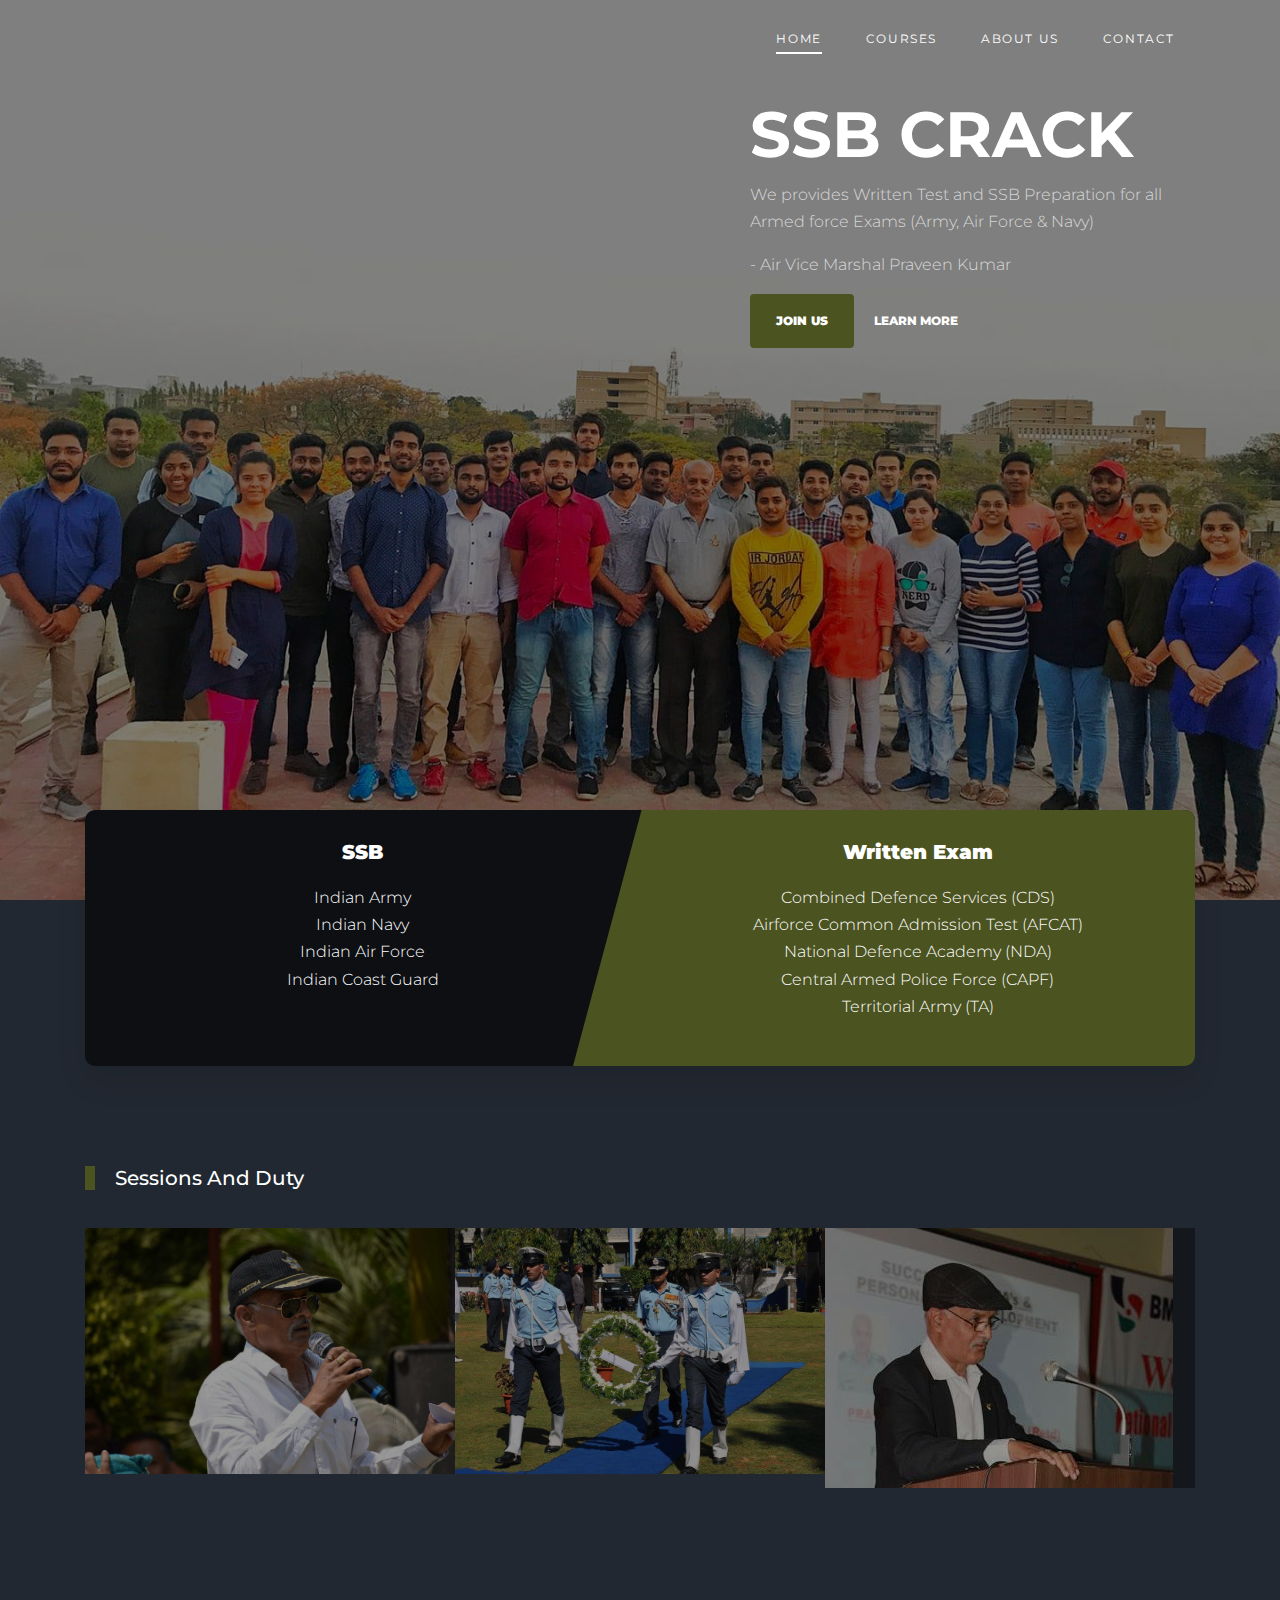
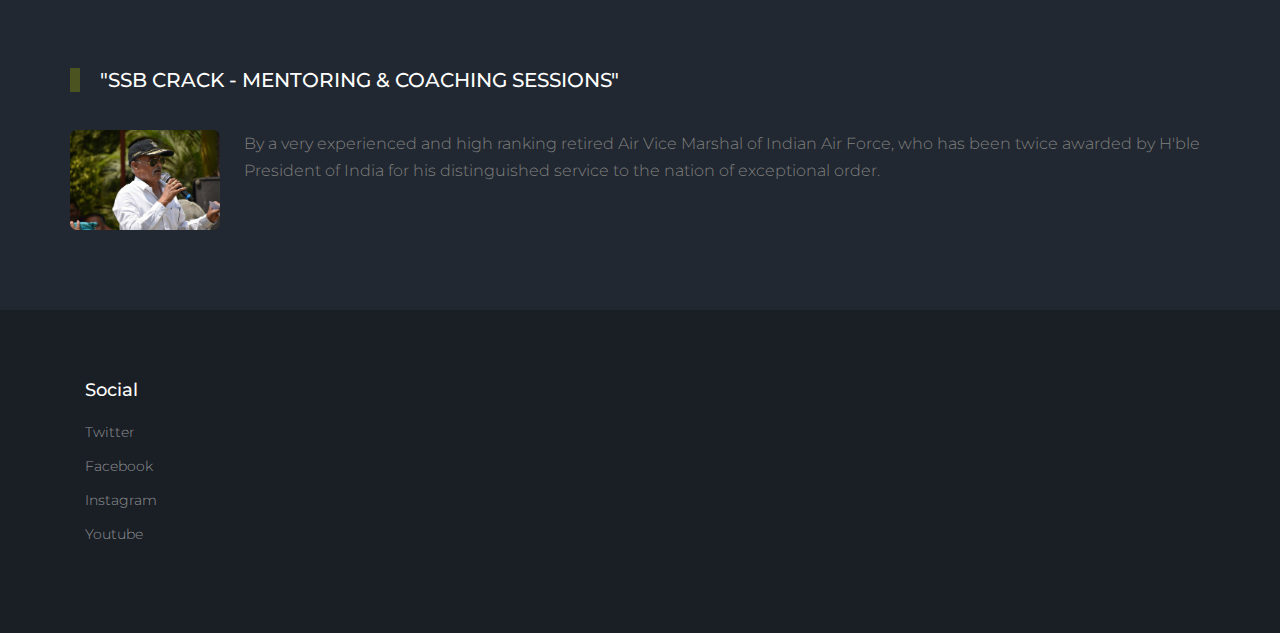
==== commit a86b7248: "Handle Empty Image" ====
--- a/index.html
+++ b/index.html
@@ -143,7 +143,7 @@
           <div class="col-md-4">
             <div class="post-entry">
               <a href="#">
-                <img src="images/Img_1.jpg" alt="Image" class="img-fluid">
+                <img src="images/img_1.jpg" alt="Image" class="img-fluid">
               </a>
               <div class="caption">
                 <div class="caption-inner">
@@ -353,7 +353,7 @@
         <div class="owl-4-slider owl-carousel">
           <div class="item">
             <div class="video-media">
-              <img src="images/Img_1.jpg" alt="Image" class="img-fluid">
+              <img src="images/img_1.jpg" alt="Image" class="img-fluid">
               <a href="https://vimeo.com/139714818" class="d-flex play-button align-items-center" data-fancybox>
                 <span class="icon mr-3">
                   <span class="icon-play"></span>
@@ -393,7 +393,7 @@
 
           <div class="item">
             <div class="video-media">
-              <img src="images/Img_1.jpg" alt="Image" class="img-fluid">
+              <img src="images/img_1.jpg" alt="Image" class="img-fluid">
               <a href="https://vimeo.com/139714818" class="d-flex play-button align-items-center" data-fancybox>
                 <span class="icon mr-3">
                   <span class="icon-play"></span>
@@ -446,7 +446,7 @@
         <div class="col-lg-12">
           <div class="custom-media d-flex">
             <div class="img mr-4">
-              <img src="images/Img_1.jpg" alt="Image" class="img-fluid">
+              <img src="images/img_1.jpg" alt="Image" class="img-fluid">
             </div>
             <div class="text">
               <!-- <span class="meta">May 20, 2020</span> -->
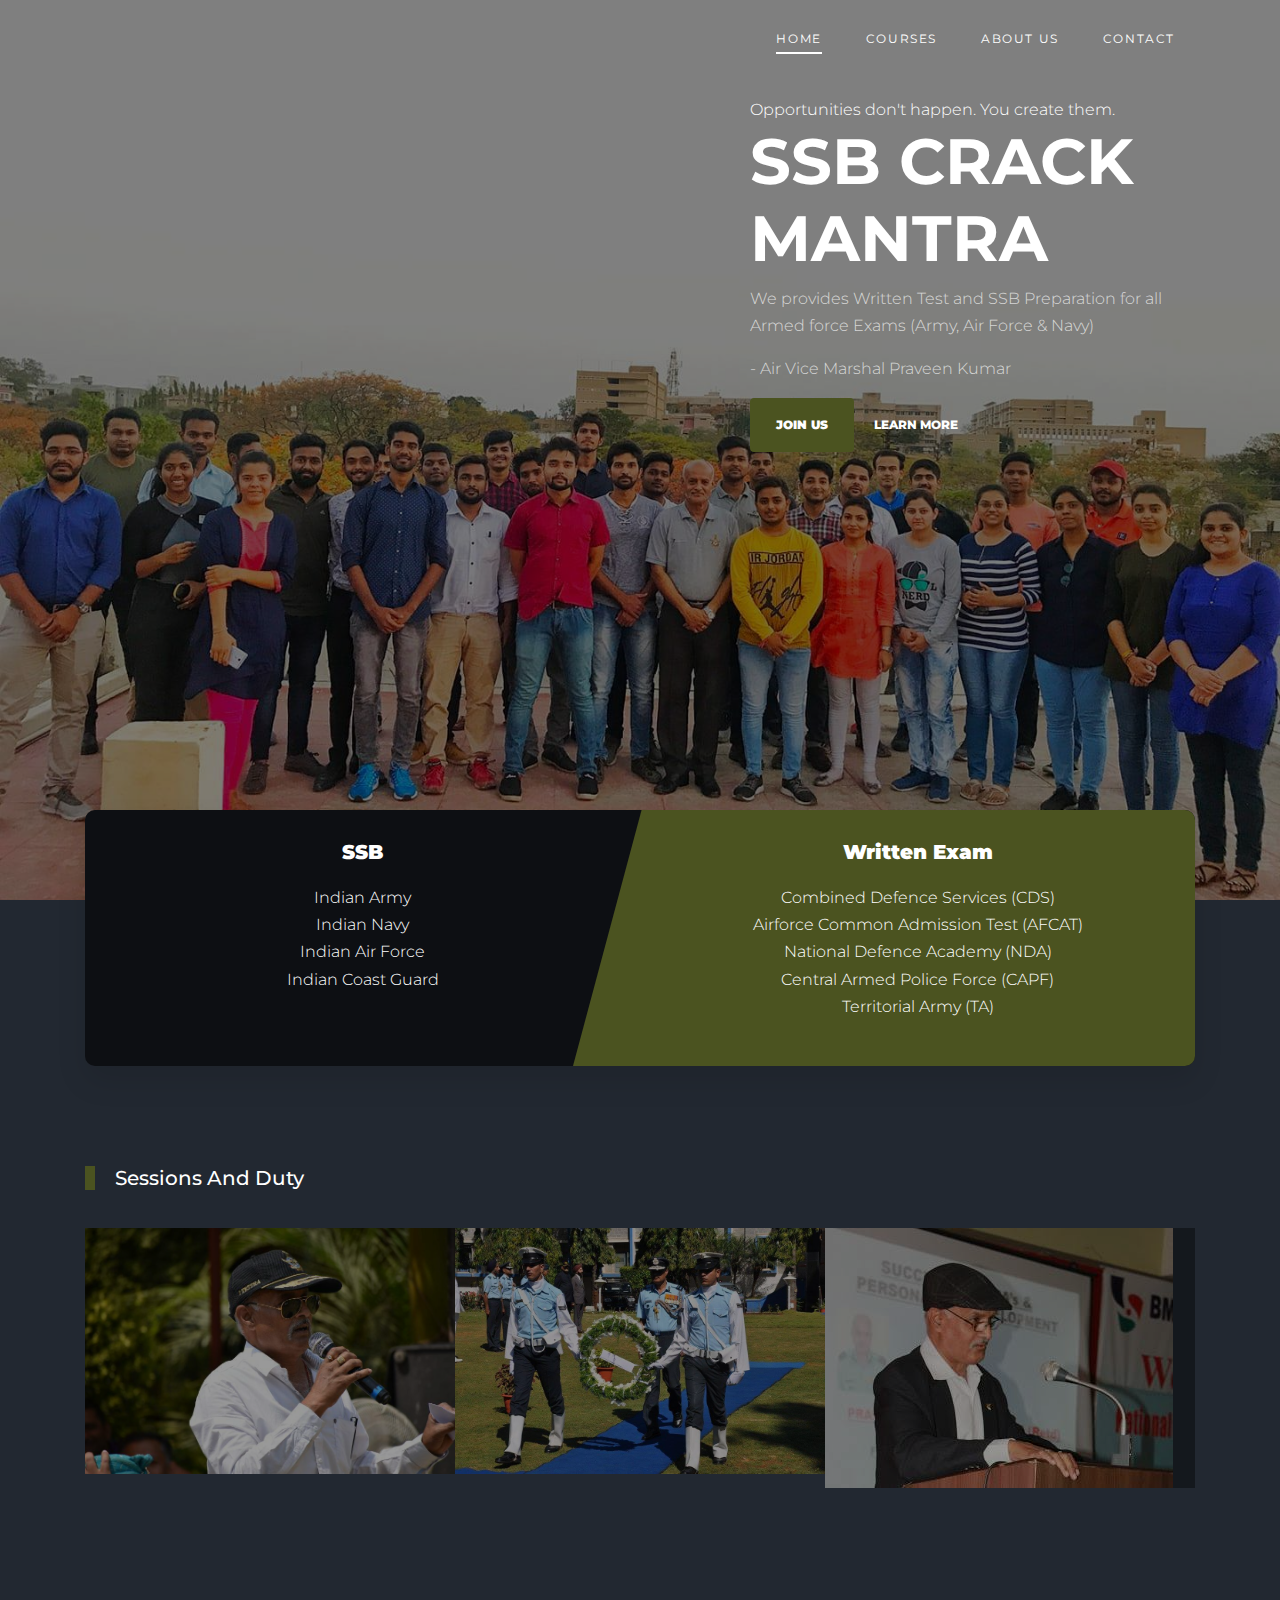
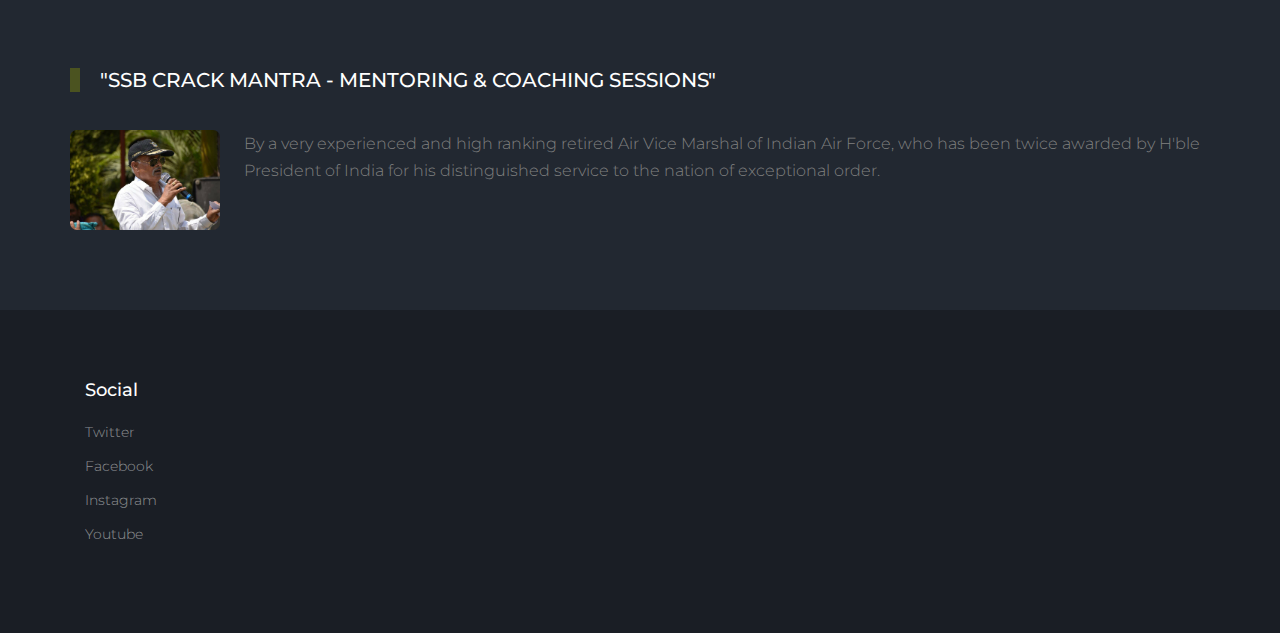
==== commit 97a0a1d5: "Handle Content in the site" ====
--- a/index.html
+++ b/index.html
@@ -2,7 +2,7 @@
 <html lang="en">
 
 <head>
-  <title>SSB Mantra</title>
+  <title>SSB Crack Mantra</title>
   <meta charset="utf-8">
   <meta name="viewport" content="width=device-width, initial-scale=1, shrink-to-fit=no">
 
@@ -78,7 +78,10 @@
       <div class="container pt-5">
         <div class="row pt-5">
           <div class="col-lg-5 ml-auto">
-            <h1 class="text-white">SSB CRACK</h1>
+            <div class="">
+              <span class="text-white px-0">Opportunities don't happen. You create them.</span>
+          </div>
+            <h1 class="text-white">SSB CRACK MANTRA</h1>
             <p>We provides Written Test and SSB Preparation for all Armed force Exams (Army, Air Force & Navy)</p>
             <p>- Air Vice Marshal Praveen Kumar</p>
             <!-- <div id="date-countdown"></div> -->
@@ -439,7 +442,7 @@
     <div class="container site-section">
       <div class="row">
         <div class="col-12 title-section">
-          <h2 class="heading">"SSB CRACK - MENTORING & COACHING SESSIONS"</h2>
+          <h2 class="heading">"SSB CRACK MANTRA - MENTORING & COACHING SESSIONS"</h2>
         </div>
       </div>
       <div class="row">
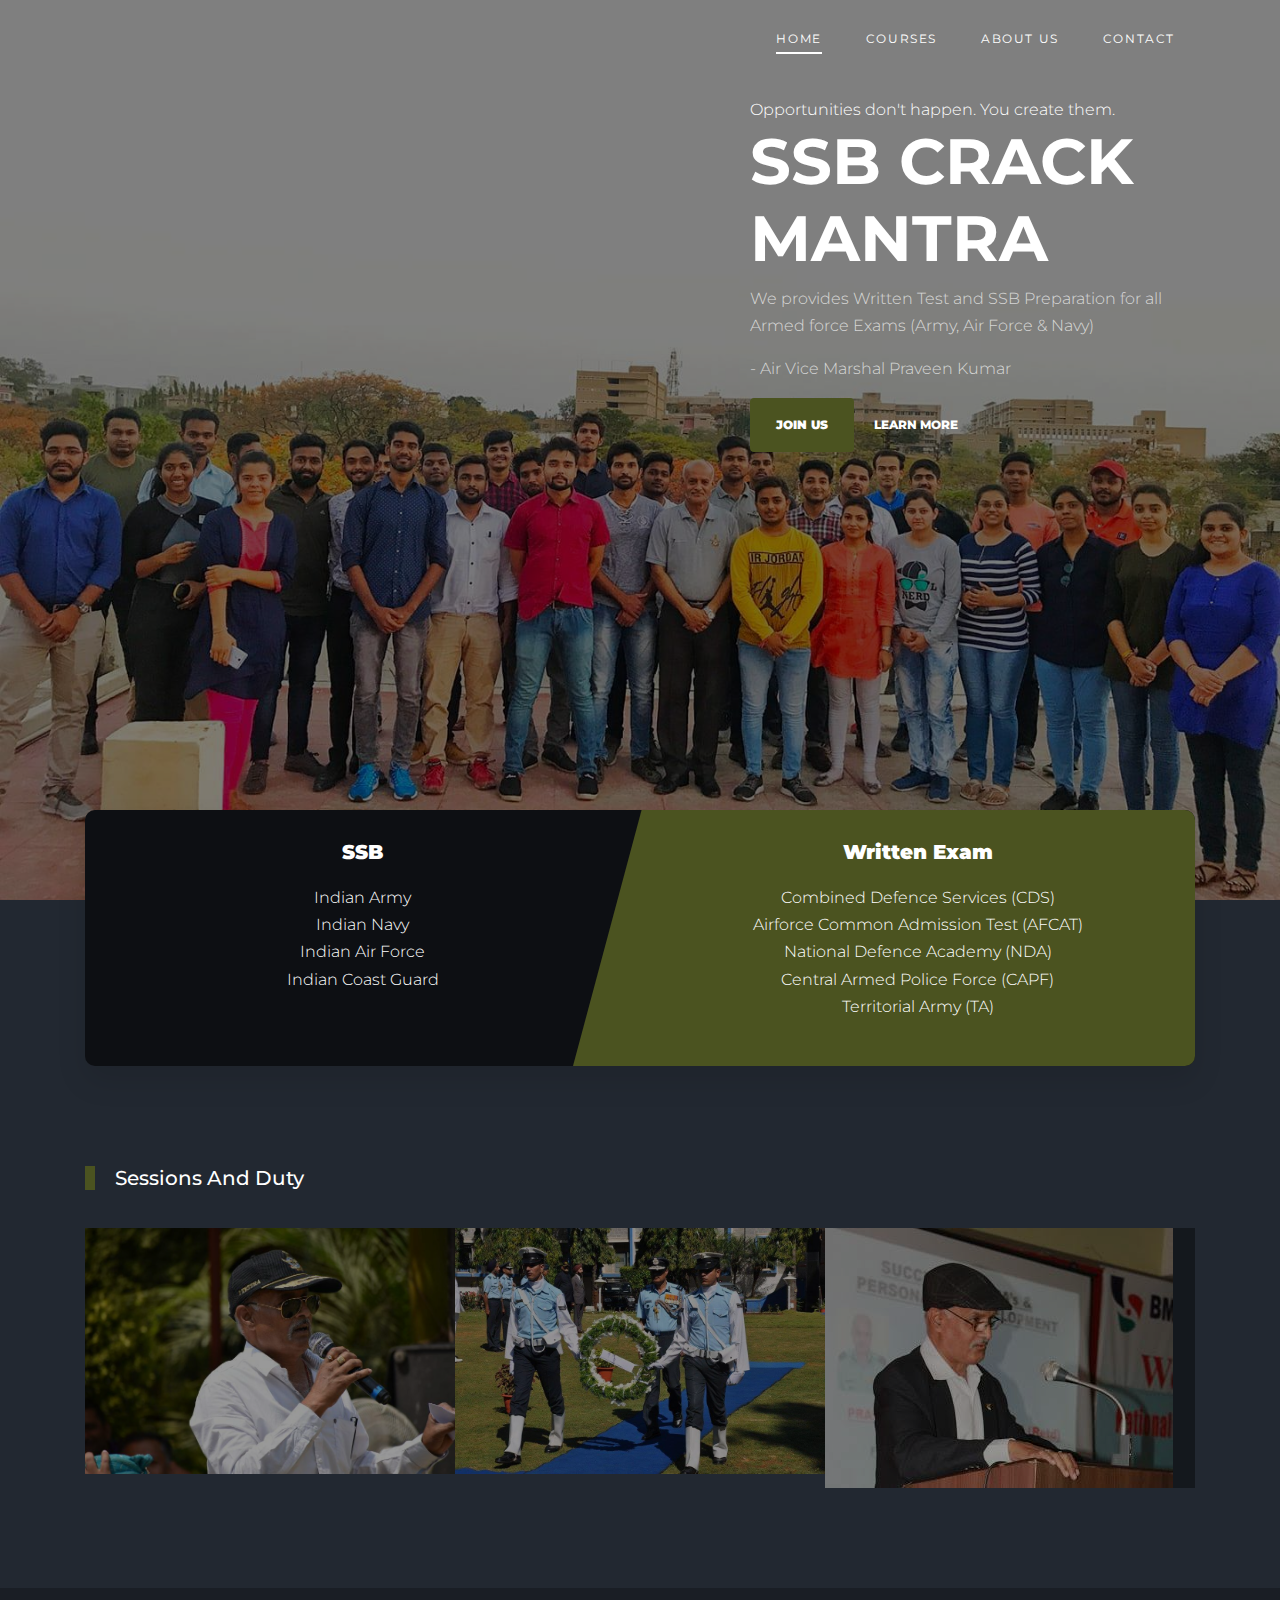
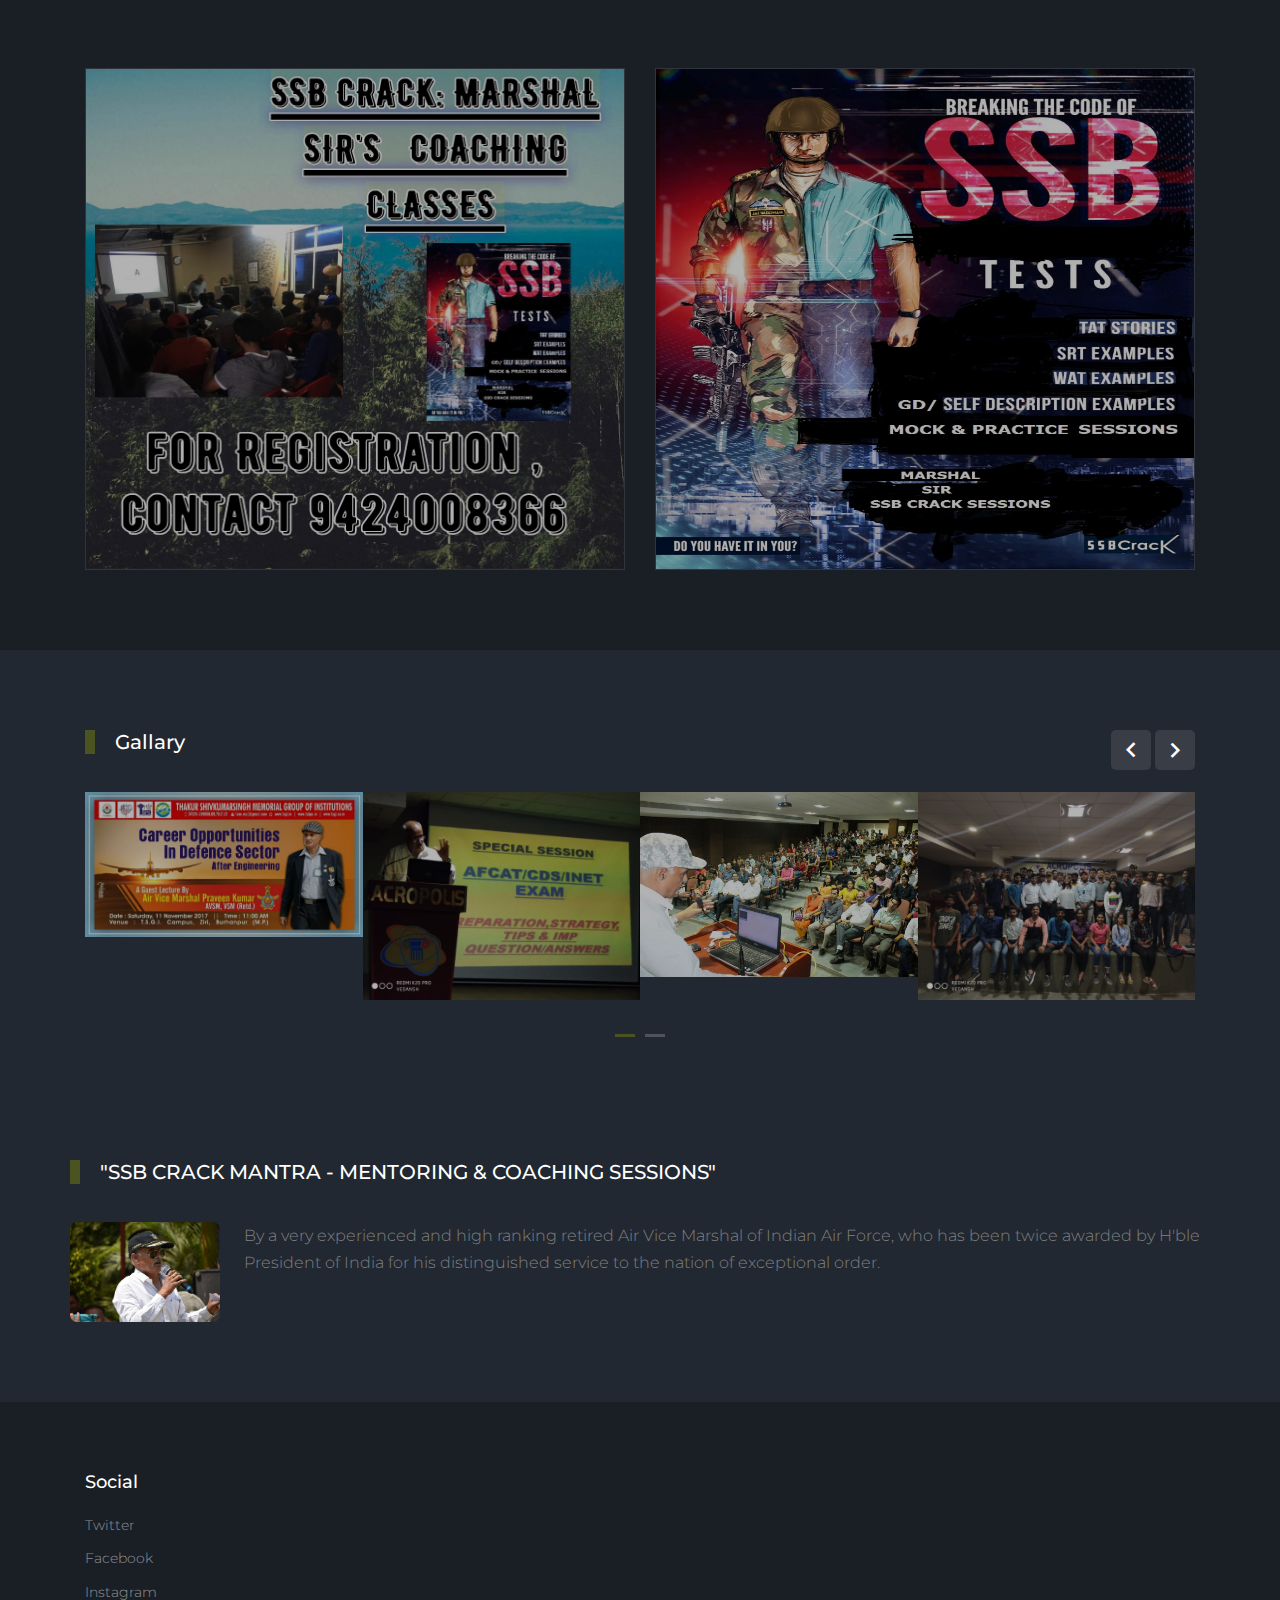
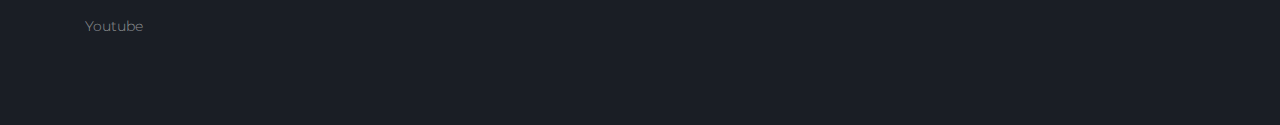
==== commit a1947ae5: "Added Images" ====
--- a/index.html
+++ b/index.html
@@ -211,12 +211,26 @@
       </div>
     </div>
     
-    <!-- <div class="site-section bg-dark">
+    <div class="site-section bg-dark">
       <div class="container">
         <div class="row">
           <div class="col-lg-6">
             <div class="widget-next-match">
-              <div class="widget-title">
+              <div class="item">
+                <div class="video-media" style="height: 500px;">
+                  <img style="height: 500px; width: 100%;" src="images/image_5.jpeg" alt="Image" class="img-fluid">
+                  <!-- <a href="https://vimeo.com/139714818" class="d-flex play-button align-items-center" data-fancybox>
+                    <span class="icon mr-3">
+                      <span class="icon-play"></span>
+                    </span>
+                    <div class="caption">
+                      <h3 class="m-0">Kai Nets Double To Secure Comfortable Away Win</h3>
+                    </div>
+                  </a> -->
+                </div>
+              </div>
+              
+              <!-- <div class="widget-title">
                 <h3>Next Match</h3>
               </div>
               <div class="widget-body mb-3">
@@ -235,9 +249,9 @@
                     </div>
                   </div>
                 </div>
-              </div>
-
-              <div class="text-center widget-vs-contents mb-4">
+              </div> -->
+
+              <!-- <div class="text-center widget-vs-contents mb-4">
                 <h4>World Cup League</h4>
                 <p class="mb-5">
                   <span class="d-block">December 20th, 2020</span>
@@ -246,13 +260,26 @@
                 </p>
 
                 <div id="date-countdown2" class="pb-1"></div>
-              </div>
+              </div> -->
             </div>
           </div>
           <div class="col-lg-6">
             
             <div class="widget-next-match">
-              <table class="table custom-table">
+              <div class="item">
+                <div class="video-media" style="height: 500px;">
+                  <img style="height: 500px; width: 100%;" src="images/image_6.jpeg" alt="Image" class="img-fluid">
+                  <!-- <a href="https://vimeo.com/139714818" class="d-flex play-button align-items-center" data-fancybox>
+                    <span class="icon mr-3">
+                      <span class="icon-play"></span>
+                    </span>
+                    <div class="caption">
+                      <h3 class="m-0">Romolu to stay at Real Nadrid?</h3>
+                    </div>
+                  </a> -->
+                </div>
+              </div>
+              <!-- <table class="table custom-table">
                 <thead>
                   <tr>
                     <th>P</th>
@@ -329,19 +356,19 @@
                     <td>140</td>
                   </tr>
                 </tbody>
-              </table>
-            </div>
-
-          </div>
-        </div>
-      </div>
-    </div>  -->
-
-    <!-- <div class="site-section">
+              </table> -->
+            </div>
+
+          </div>
+        </div>
+      </div>
+    </div> 
+
+    <div class="site-section">
       <div class="container">
         <div class="row">
           <div class="col-6 title-section">
-            <h2 class="heading">Videos</h2>
+            <h2 class="heading">Gallary</h2>
           </div>
           <div class="col-6 text-right">
             <div class="custom-nav">
@@ -356,88 +383,76 @@
         <div class="owl-4-slider owl-carousel">
           <div class="item">
             <div class="video-media">
-              <img src="images/img_1.jpg" alt="Image" class="img-fluid">
-              <a href="https://vimeo.com/139714818" class="d-flex play-button align-items-center" data-fancybox>
+              <img src="images/image_1.jpeg" alt="Image" class="img-fluid">
+              <!-- <a href="https://vimeo.com/139714818" class="d-flex play-button align-items-center" data-fancybox>
                 <span class="icon mr-3">
                   <span class="icon-play"></span>
                 </span>
                 <div class="caption">
                   <h3 class="m-0">Dogba set for Juvendu return?</h3>
                 </div>
-              </a>
+              </a> -->
             </div>
           </div>
           <div class="item">
             <div class="video-media">
-              <img src="images/img_2.jpg" alt="Image" class="img-fluid">
-              <a href="https://vimeo.com/139714818" class="d-flex play-button align-items-center" data-fancybox>
+              <img src="images/image_2.jpeg" alt="Image" class="img-fluid">
+              <!-- <a href="https://vimeo.com/139714818" class="d-flex play-button align-items-center" data-fancybox>
                 <span class="icon mr-3">
                   <span class="icon-play"></span>
                 </span>
                 <div class="caption">
                   <h3 class="m-0">Kai Nets Double To Secure Comfortable Away Win</h3>
                 </div>
-              </a>
+              </a> -->
             </div>
           </div>
           <div class="item">
             <div class="video-media">
-              <img src="images/img_3.jpg" alt="Image" class="img-fluid">
-              <a href="https://vimeo.com/139714818" class="d-flex play-button align-items-center" data-fancybox>
+              <img src="images/image_3.jpeg" alt="Image" class="img-fluid">
+              <!-- <a href="https://vimeo.com/139714818" class="d-flex play-button align-items-center" data-fancybox>
                 <span class="icon mr-3">
                   <span class="icon-play"></span>
                 </span>
                 <div class="caption">
                   <h3 class="m-0">Romolu to stay at Real Nadrid?</h3>
                 </div>
-              </a>
+              </a> -->
             </div>
           </div>
 
           <div class="item">
             <div class="video-media">
-              <img src="images/img_1.jpg" alt="Image" class="img-fluid">
-              <a href="https://vimeo.com/139714818" class="d-flex play-button align-items-center" data-fancybox>
+              <img src="images/image_4.jpeg" alt="Image" class="img-fluid">
+              <!-- <a href="https://vimeo.com/139714818" class="d-flex play-button align-items-center" data-fancybox>
                 <span class="icon mr-3">
                   <span class="icon-play"></span>
                 </span>
                 <div class="caption">
                   <h3 class="m-0">Dogba set for Juvendu return?</h3>
                 </div>
-              </a>
-            </div>
-          </div>
+              </a> -->
+            </div>
+          </div>
+          
           <div class="item">
             <div class="video-media">
-              <img src="images/img_2.jpg" alt="Image" class="img-fluid">
-              <a href="https://vimeo.com/139714818" class="d-flex play-button align-items-center" data-fancybox>
-                <span class="icon mr-3">
-                  <span class="icon-play"></span>
-                </span>
-                <div class="caption">
-                  <h3 class="m-0">Kai Nets Double To Secure Comfortable Away Win</h3>
-                </div>
-              </a>
-            </div>
-          </div>
-          <div class="item">
-            <div class="video-media">
-              <img src="images/img_3.jpg" alt="Image" class="img-fluid">
-              <a href="https://vimeo.com/139714818" class="d-flex play-button align-items-center" data-fancybox>
+              <img src="images/image_7.jpeg" alt="Image" class="img-fluid">
+              <!-- <a href="https://vimeo.com/139714818" class="d-flex play-button align-items-center" data-fancybox>
                 <span class="icon mr-3">
                   <span class="icon-play"></span>
                 </span>
                 <div class="caption">
                   <h3 class="m-0">Romolu to stay at Real Nadrid?</h3>
                 </div>
-              </a>
-            </div>
-          </div>
-
-        </div>
-
-      </div>
-    </div> -->
+              </a> -->
+            </div>
+          </div>
+
+        </div>
+
+      </div>
+    </div>
 
     <div class="container site-section">
       <div class="row">
